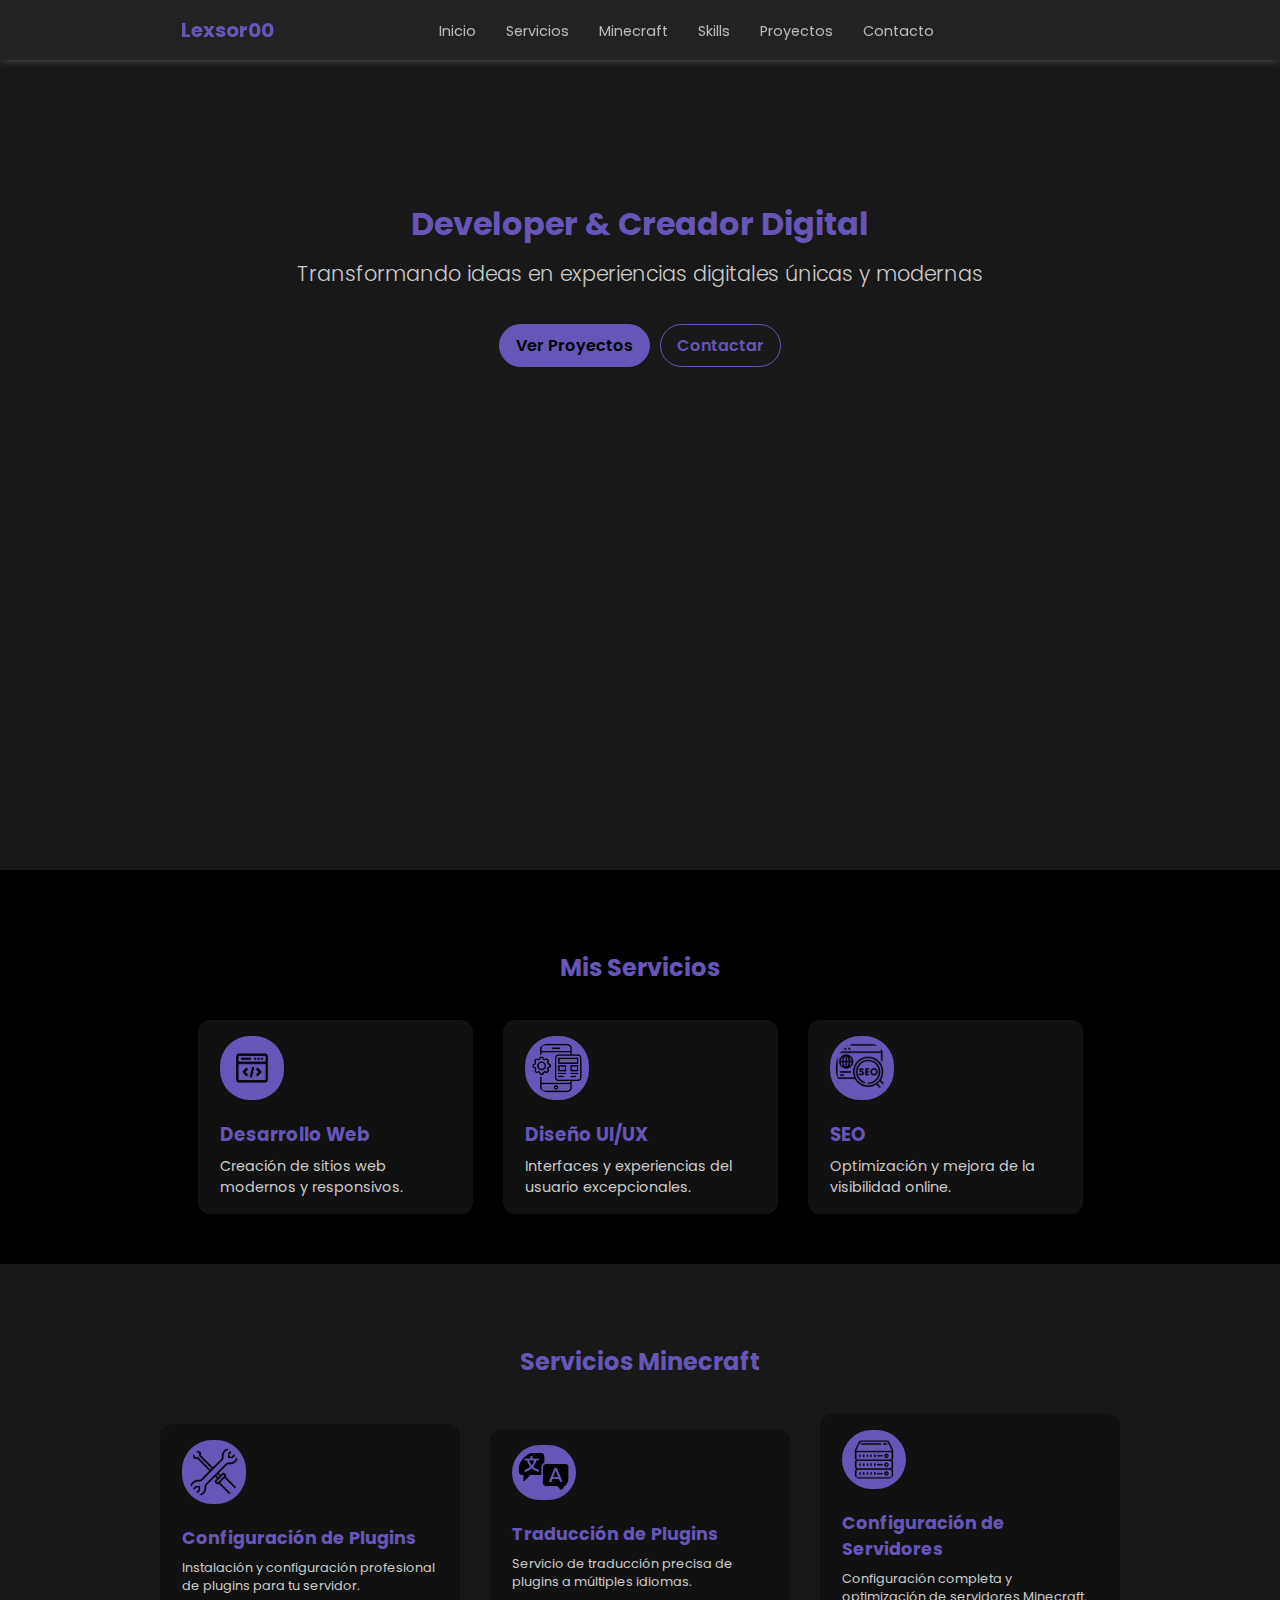
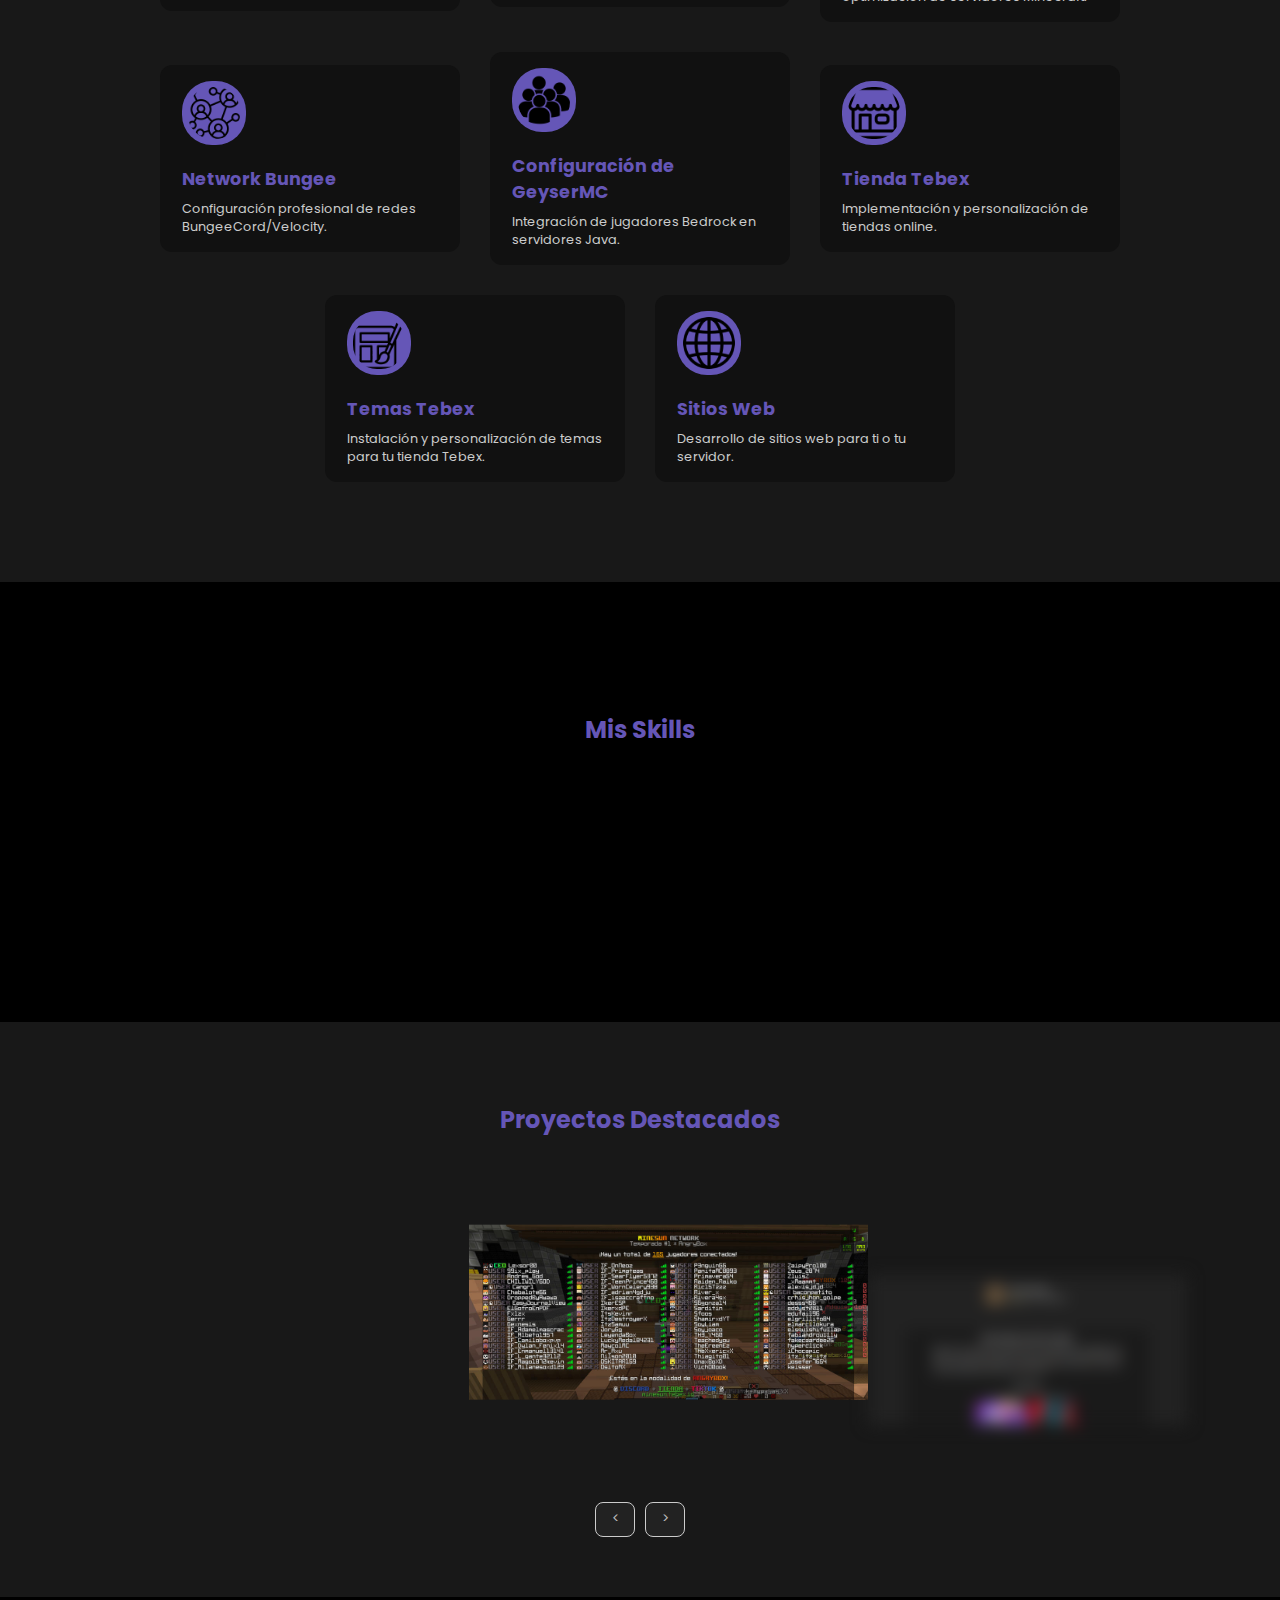
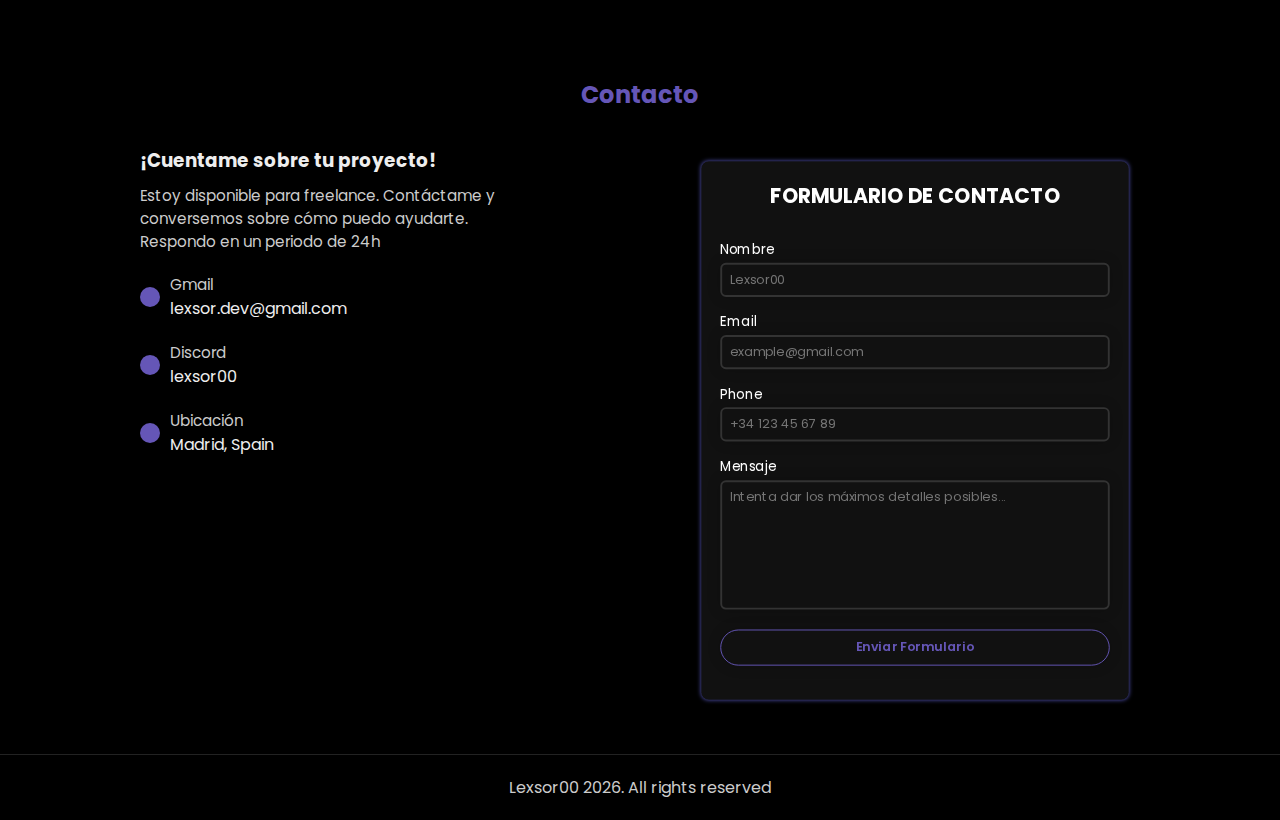
==== index.html @ 81972e40 "Update index.html" ====
<!DOCTYPE html>
<html lang="es">
    <head>
        <!-- Metas -->
        <meta name="title" content="Inicio • Portfolio">
        <meta charset="UTF-8">
        <meta name="viewport" content="width=device-width, initial-scale=1.0">
        <meta name="author" content="Lexsor00">
        <meta name="description" content="Página Web sobre videojuegos">
        <meta name="keywords" content="Lexsor Lexsor00 lexsor lexor lexsor00">
        <!-- Links -->
        <link rel="stylesheet" href="assets/css/nav.css">
        <link rel="stylesheet" href="assets/css/main.css">
        <link rel="stylesheet"
            href="https://cdnjs.cloudflare.com/ajax/libs/font-awesome/6.4.0/css/all.min.css"
            integrity="sha512-iecdLmaskl7CVkqkXNQ/ZH/XLlvWZOJyj7Yy7tcenmpD1ypASozpmT/E0iPtmFIB46ZmdtAc9eNBvH0H/ZpiBw=="
            crossorigin="anonymous" referrerpolicy="no-referrer"/>
        <link rel="icon" href="assets/multimedia/img/favicon.png" type="imagen/png">
        <!-- Info Página -->
        <title>Inicio • Portfolio</title>
    </head>
<body>
    <header class="header">
        <nav class="header__nav">
            <!-- Nav Pc -->
            <div class="nav__pc">
                <h3>Lexsor00</h3>
                <ul class="header__ul">
                    <li><a href="#inicio">Inicio</a></li>
                    <li><a href="#servicios">Servicios</a></li>
                    <li><a href="#minecraft">Minecraft</a></li>
                    <li><a href="#skills">Skills</a></li>
                    <li><a href="#proyectos">Proyectos</a></li>
                    <li><a href="#contacto">Contacto</a></li>
                </ul>
                <a href="https://github.com/Lexsor00" target="_blank" rel="noopener" rel="noreferrer" rel="nofollow"><i class="fa-brands fa-github"></i></a>
            </div>
            <!-- Nav Tlf-->
            <div class="nav__tlf">
                <h3>Lexsor00</h3>
                <label class="menu-label">
                    <input type="checkbox">
                    <span class="icon-box">
                        <i class="fa-solid fa-bars"></i>
                    </span>
                    <div class="hidden-buttons">
                        <ul class="header__ul--tlf">
                            <li><a href="#inicio"><i class="fa-solid fa-house"></i> Inicio</a></li>
                            <li><a href="#servicios"><i class="fa-solid fa-tags"></i> Servicios</a></li>
                            <li><a href="#minecraft"><i class="fa-solid fa-box"></i> Minecraft</a></li>
                            <li><a href="#skills"><i class="fa-solid fa-hammer"></i> Skills</a></li>
                            <li><a href="#proyectos"><i class="fa-solid fa-diagram-project"></i> Proyectos</a></li>
                            <li><a href="#contacto"><i class="fa-solid fa-briefcase"></i> Contacto</a></li>
                        </ul>
                    </div>
                </label>
            </div>
        </nav>
    </header>
    <main>
        <!-- Inicio -->
        <section id="inicio">
            <div class="inicio">
                <div class="inicio__title">
                    <h2>Developer & Creador Digital</h2>
                    <h4>Transformando ideas en experiencias digitales únicas y modernas</h4>
                </div>
                <div class="inicio__button">
                    <a href="#proyectos" class="btn btn1">Ver Proyectos</a>
                    <a href="#contacto" class="btn">Contactar</a>
                </div>
                <div class="inicio__icon">
                    <i class="fa-solid fa-arrow-down"></i>
                </div>
            </div>
        </section>
        <!-- Servicios -->
        <section id="servicios">
            <div class="servicios">
                <div class="inicio__title servicios__title">
                    <h3>Mis Servicios</h2>
                </div>
                <div class="servicios__content">
                    <div class="servicios__item">
                        <img src="assets/multimedia/img/webdev.png" alt="Foto WebDesign">
                        <h4>Desarrollo Web</h4>
                        <p>Creación de sitios web modernos y responsivos.</p>
                    </div>
                    <div class="servicios__item">
                        <img src="assets/multimedia/img/uiux.png" alt="Foto WebDesign">
                        <h4>Diseño UI/UX</h4>
                        <p>Interfaces y experiencias del usuario excepcionales.</p>
                    </div>
                    <div class="servicios__item">
                        <img src="assets/multimedia/img/seo.png" alt="Foto WebDesign">
                        <h4>SEO</h4>
                        <p>Optimización y mejora de la visibilidad online.</p>
                    </div>
                </div>
            </div>
        </section>
        <!-- MineCraft -->
        <section id="minecraft">
            <div class="servicios">
                <div class="inicio__title servicios__title">
                    <h3>Servicios Minecraft</h2>
                </div>
                <div class="servicios__content minecraft__content">
                    <div class="servicios__item minecraft__item">
                        <img src="assets/multimedia/img/config.png" alt="Foto Config">
                        <h4>Configuración de Plugins</h4>
                        <p>Instalación y configuración profesional de plugins para tu servidor.</p>
                    </div>
                    <div class="servicios__item minecraft__item">
                        <img src="assets/multimedia/img/traduc.png" alt="Foto Traducción">
                        <h4>Traducción de Plugins</h4>
                        <p>Servicio de traducción precisa de plugins a múltiples idiomas.</p>
                    </div>
                    <div class="servicios__item minecraft__item">
                        <img src="assets/multimedia/img/server.png" alt="Foto Servidores">
                        <h4>Configuración de Servidores</h4>
                        <p>Configuración completa y optimización de servidores Minecraft.</p>
                    </div>
                    <div class="servicios__item minecraft__item">
                        <img src="assets/multimedia/img/network.png" alt="Foto Network">
                        <h4>Network Bungee</h4>
                        <p>Configuración profesional de redes BungeeCord/Velocity.</p>
                    </div>
                    <div class="servicios__item minecraft__item">
                        <img src="assets/multimedia/img/geyser.png" alt="Foto GeyserMC">
                        <h4>Configuración de GeyserMC</h4>
                        <p>Integración de jugadores Bedrock en servidores Java.</p>
                    </div>
                    <div class="servicios__item minecraft__item">
                        <img src="assets/multimedia/img/tebex.png" alt="Foto Tebex">
                        <h4>Tienda Tebex</h4>
                        <p>Implementación y personalización de tiendas online.</p>
                    </div>
                    <div class="servicios__item minecraft__item">
                        <img src="assets/multimedia/img/tema.png" alt="Foto Tema">
                        <h4>Temas Tebex</h4>
                        <p>Instalación y personalización de temas para tu tienda Tebex.</p>
                    </div>
                    <div class="servicios__item minecraft__item">
                        <img src="assets/multimedia/img/webport.png" alt="Foto Web">
                        <h4>Sitios Web</h4>
                        <p>Desarrollo de sitios web para ti o tu servidor.</p>
                    </div>
                </div>
            </div>
        </section>
        <!-- Skills -->
        <section id="skills">
            <div class="habilidades">
                <div class="inicio__title servicios__title">
                    <h3>Mis Skills</h2>
                </div>
                <div class="slider">
                    <div class="slider__content">
                        <div class="slider__item item--1">
                            <img src="assets/multimedia/img/html.png" alt="Logo Html">
                        </div>
                        <div class="slider__item item--2">
                            <img src="assets/multimedia/img/css.png" alt="Logo Css">
                        </div>
                        <div class="slider__item item--3">
                            <img src="assets/multimedia/img/tailwind.png" alt="Logo TailWind">
                        </div>
                        <div class="slider__item item--4">
                            <img src="assets/multimedia/img/yaml.png" alt="Logo Yaml">
                        </div>
                        <div class="slider__item item--5">
                            <img src="assets/multimedia/img/javascript.png" alt="Logo JavaScript">
                        </div>
                        <div class="slider__item item--6">
                            <img src="assets/multimedia/img/react.png" alt="Logo React">
                        </div>
                        <div class="slider__item item--7">
                            <img src="assets/multimedia/img/html.png" alt="Logo Html">
                        </div>
                        <div class="slider__item item--8">
                            <img src="assets/multimedia/img/css.png" alt="Logo Css">
                        </div>
                        <div class="slider__item item--9">
                            <img src="assets/multimedia/img/tailwind.png" alt="Logo TailWind">
                        </div>
                        <div class="slider__item item--10">
                            <img src="assets/multimedia/img/yaml.png" alt="Logo Yaml">
                        </div>
                        <div class="slider__item item--11">
                            <img src="assets/multimedia/img/javascript.png" alt="Logo JavaScript">
                        </div>
                        <div class="slider__item item--12">
                            <img src="assets/multimedia/img/react.png" alt="Logo React">
                        </div>
                    </div>
                </div>
            </div>
        </section>
        <!-- Proyectos -->
        <section id="proyectos">
            <div class="servicios">
                <div class="inicio__title servicios__title">
                    <h3>Proyectos Destacados</h2>
                </div>
                <div class="carousel">
                    <div class="list">
                        <div class="item">
                            <img src="assets/multimedia/img/danhub.png" alt="Foto Web Restaurante">
                            <div class="introduce">
                                <div class="topic">
                                    <h4>Web Menus</h4>
                                </div>
                                <div class="des">
                                    <p>Una pequeña web que dispone de 2 tipos diferentes de menus</p>
                                    <a class="des__link" href="https://lexsor00.github.io/danhub/" target="_blank" rel="noopener" rel="noreferrer" rel="nofollow">Click para ver!</a>
                                </div>
                            </div>
                        </div>
                        <div class="item">
                            <img src="assets/multimedia/img/minesun.png" alt="Foto Network Minecraft">
                            <div class="introduce">
                                <div class="topic">
                                    <h4>Network Minecraft</h4>
                                </div>
                                <div class="des">
                                    <p>Red de servidores Minecraft con soporte multiplataforma, tienda integrada y sistema de rangos.</p>
                                </div>
                            </div>
                        </div>
                        <div class="item">
                            <img src="assets/multimedia/img/questfotquality.png" alt="Foto Foro Videojuegos">
                            <div class="introduce">
                                <div class="topic">
                                    <h4>Web Foro</h4>
                                </div>
                                <div class="des">
                                    <p>Una pequeña web de videojuegos que cuenta con 2 plataformas y un juego en dicha plataforma</p>
                                    <a class="des__link" href="https://lexsor00.github.io/QuestForQuality/" target="_blank" rel="noopener" rel="noreferrer" rel="nofollow">Click para ver!</a>
                                </div>
                            </div>
                        </div>
                    </div>
                    <div class="arrows">
                        <button id="prev"><</button>
                        <button id="next">></button>
                    </div>
                </div>
            </div>
        </section>
        <!-- Contacto -->
        <section id="contacto">
            <div class="servicios">
                <div class="inicio__title servicios__title">
                    <h3>Contacto</h2>
                </div>
                <div class="contacto__content">
                    <div class="contacto__item">
                        <h3>¡Cuentame sobre tu proyecto!</h3>
                        <p>Estoy disponible para freelance. Contáctame y conversemos sobre cómo puedo ayudarte. Respondo en un periodo de 24h</p>
                        <div class="icons">
                            <div class="icons__item">
                                <a href="mailto:lexsor.dev@gmail.com" target="_blank" rel="noopener" rel="noreferrer" rel="nofollow">
                                    <i class="fa-regular fa-envelope"></i>
                                    <div class="icons__text">
                                        <p>Gmail</p>
                                        <span>lexsor.dev@gmail.com</span>
                                    </div>
                                </a>
                            </div>
                            <div class="icons__item">
                                <a href="https://discord.com/invite/HuPGx4atZk" target="_blank" rel="noopener" rel="noreferrer" rel="nofollow">
                                    <i class="fa-brands fa-discord"></i>
                                    <div class="icons__text">
                                        <p>Discord</p>
                                        <span>lexsor00</span>
                                    </div>
                                </a>
                            </div>
                            <div class="icons__item">
                                <a href="https://www.google.es/maps/place/Madrid/@40.4380986,-3.8443487,11z/data=!3m1!4b1!4m6!3m5!1s0xd422997800a3c81:0xc436dec1618c2269!8m2!3d40.4167279!4d-3.7032905!16zL20vMDU2X3k?entry=ttu&g_ep=EgoyMDI0MTEyNC4xIKXMDSoJLDEwMjExMjM0SAFQAw%3D%3D" target="_blank" rel="noopener" rel="noreferrer" rel="nofollow">
                                    <i class="fa-solid fa-map-location-dot"></i>
                                    <div class="icons__text">
                                        <p>Ubicación</p>
                                        <span>Madrid, Spain</span>
                                    </div>
                                </a>
                            </div>
                        </div>
                    </div>
                    <div class="form">
                        <form action="https://formspree.io/f/manyneoo" method="POST">
                            <div class="basic">
                                <h3>Formulario de Contacto</h3>
                                <div class="form-input">
                                    <label><i class="fa-solid fa-user"></i> Nombre
                                        <input type="text" name="Nombre" placeholder="Lexsor00" required minlength="3">
                                    </label>
                                </div>
                                <div class="form-input">
                                    <label><i class="fa-solid fa-envelope"></i> Email
                                        <input type="email" name="Email" placeholder="example@gmail.com" required>
                                    </label>
                                </div>
                                <div class="form-input">
                                    <label><i class="fa-solid fa-phone"></i> Phone
                                    <input type="text" name="Asunto" placeholder="+34 123 45 67 89" required>
                                    </label>
                                </div>
                                <div class="form-input">
                                    <label><i class="fa-solid fa-file-pen"></i> Mensaje
                                        <textarea rows="6" name="mensaje" placeholder="Intenta dar los máximos detalles posibles..." required></textarea>
                                    </label>
                                </div>
                                <div class="form-input">
                                    <input class="btn" type="submit" value="Enviar Formulario">
                                </div>
                            </div>
                        </form>
                    </div>
                </div>
            </div>
        </section>
    </main>
    <footer>
        <div class="footer">
            <div class="footer__copy">
                <a href="https://github.com/Lexsor00" target="_blank" rel="noopener" rel="noreferrer" rel="nofollow">Lexsor00 <i class="fa-regular fa-copyright"></i> 2026. All rights reserved</a>
            </div>
        </div>
    </footer>
    <!-- Scripts -->
    <script src="assets/js/proyects.js"></script>
</body>
</html>
---- assets/css/nav.css ----
/* nav */
.header {
    position: sticky;
    top: 0px;
    z-index: 2;
}

.nav__pc {
    display: flex;
    justify-content: space-evenly;
    align-items: center;
    background-color: #222;
    padding: 15px;
    filter: 
    drop-shadow(0 0 5px #555);
}

.nav__pc h3 {
    color: #6556b7;
    font-size: 1.25rem;
}

.nav__pc .header__ul {
    display: flex;
    gap: 30px;
    list-style: none;
}

.nav__pc .header__ul li a,
.nav__tlf .header__ul--tlf li a{
    color: #bbb;
    font-size: 0.9rem;
}

.nav__pc .header__ul li:hover a,
.nav__tlf .header__ul--tlf li:hover a {
    color: #eee;
}

.nav__pc a {
    color: #ccc;
}

.nav__tlf {
    display: none;
}


/* footer */

.footer {
    margin-top: 40px;
}

.footer .footer__copy {
    border-top: 1px solid #222;
    padding: 20px;
    text-align: center;
}

.footer .footer__copy a {
    color: #ccc;
}

@media screen and (max-width: 767px) {
    /* mobile */
    .nav__pc {
        display: none;
    }
    .nav__tlf {
        display: flex;
        justify-content: space-evenly;
        align-items: center;
        background-color: #222;
        padding: 15px;
        filter: 
        drop-shadow(0 0 5px #555);
        gap: 200px;
    }
    .nav__tlf h3 {
        color: #6556b7;
    }

    .menu-label {
        cursor: pointer;
    }
    
    .menu-label input[type="checkbox"] {
        display: none;
    }
    
    .icon-box {
        width: 1.5rem;
        color: #aaa;
        height: 1.5rem;
        border: 1px solid #fff;
        background-color: #222;
        border-radius: 4px;
        display: inline-flex;
        justify-content: center;
        align-items: center;
        margin-right: 10px;
        transition: all 0.3s;
    }
    
    .menu-label input[type="checkbox"]:checked + .icon-box {
        border-color: #6556b7;
    }
    
    .menu-label input[type="checkbox"]:checked + .icon-box i {
        color: #fff;
    }
    
    .hidden-buttons {
        display: none;
        margin-top: 10px;
    }
    .header__ul--tlf {
        list-style: none;
    }

    .menu-label input[type="checkbox"]:checked ~ .hidden-buttons {
        position: absolute;
        top: 48px;
        left: 0px;
        width: 100%;
        display: flex;
        flex-flow: column wrap;
        background-color: #222;
        padding-left: 20px;
    }
    .header__ul--tlf li:last-child {
        padding-bottom: 10px;
    }
}
---- assets/css/main.css ----
@import url('https://fonts.googleapis.com/css2?family=Poppins:wght@100;200;300;400;500;600&display=swap');

*{
    margin: 0;
    padding: 0;
    box-sizing: border-box;
    text-decoration: none;
    border: none;
    outline: none;
    font-family: 'Poppins', sans-serif;
    scroll-behavior: smooth;
}

body{
    overflow-x: hidden;
    background-color: #000;
    color: #fff;
}

:root{
    --item1-transform: translateX(-100%) translateY(-5%) scale(1.5);
    --item1-filter: blur(30px);
    --item1-zIndex: 11;
    --item1-opacity: 0;

    --item2-transform: translateX(0);
    --item2-filter: blur(0px);
    --item2-zIndex: 10;
    --item2-opacity: 1;

    --item3-transform: translate(50%,10%) scale(0.8);
    --item3-filter: blur(10px);
    --item3-zIndex: 9;
    --item3-opacity: 1;

    --item4-transform: translate(90%,20%) scale(0.5);
    --item4-filter: blur(30px);
    --item4-zIndex: 8;
    --item4-opacity: 1;
    
    --item5-transform: translate(120%,30%) scale(0.3);
    --item5-filter: blur(40px);
    --item5-zIndex: 7;
    --item5-opacity: 0;
}

/* Inicio */

#inicio{
    background-color: #3337;
    height: 90vh;
}


.inicio__title {
    text-align: center;
    margin: auto;
    padding: 140px 0 35px;
}

.inicio .inicio__title h2 {
    color: #6556b7;
    font-size: 2rem;
}
.inicio .inicio__title h4 {
    margin-top: 10px;
    color: #ccc;
    font-size: 1.3rem;
    font-weight: 300;
    animation: escribir 2s steps(60) forwards;
}
@keyframes escribir {
    0% { 
        clip-path: polygon(0 0, 0 0, 0 100%, 0 100%); 
    }
    100% { 
        clip-path: polygon(0 0, 100% 0, 100% 100%, 0 100%); 
    }
}

.inicio .inicio__button {
    display: flex;
    justify-content: center;
    align-items: center;
    gap: 10px;
}

.btn {
    padding: 8px 16px;
    border-radius: 40px;
    color: #6556b7;
    font-weight: 600;
    border: 1.5px solid #6556b7;
    transition: 0.3s ease;
    margin-bottom: 20px;
}
.btn1 {
    background-color: #6556b7;
    color: #000;
}

.btn:hover {
    transform: scale3d(1.03);
    background-color: #6556b7;
    color: #000;
    box-shadow: 0 0 5px #6556b7;
}
.btn1:hover {
    background-color: #5556b8;
}

.inicio__icon {
    text-align: center;
    padding: 180px 0 10px 0;
}

.inicio__icon i {
    color: #6556b7;
    font-weight: 600;
    font-size: 1.15rem;
    animation: arribaAbajo 1.5s infinite;
}

@keyframes arribaAbajo {
    0% {
        transform: translateY(0px);
    }
    50% {
        transform: translateY(-10px);
    }
}


/* Servicios */
#servicios,
#contacto {
    background-color: #000;
}

.servicios__title {
    padding: 80px 0 35px;
}

.servicios__title h3 {
    color: #6556b7;
    font-size: 1.5rem;
}

.servicios__content {
    display: flex;
    justify-content: center;
    align-items: center;
    flex-flow: row wrap;
    margin: auto;
    gap: 30px;
    margin-bottom: 50px;
}

.servicios__item {
    background-color: #111;
    padding: 10px;
    width: 275px;
    border-radius: 12px;
    transition: background-color 0.3s;
}

.servicios__item img {
    width: 64px;
    background-color: #6556b7;
    border-radius: 30px;
    margin: 6px 12px;
    padding: 6px;
    transition: background-color 0.3s;
}
.servicios__item h4 {
    color: #6556b7;
    margin: 8px 12px;
    font-size: 1.15rem;
    transition: color 0.3s;
}
.servicios__item p {
    text-align: start;
    margin: 6px 12px;
    font-size: 0.9rem;
    color: #ccc;
    transition: color 0.3s;
}

.servicios__item:hover {
    background-color: #222;
}
.servicios__item:hover img {
    background-color: #5556b8;
}
.servicios__item:hover h4 {
    color: #5556b8;
}
.servicios__item:hover p {
    color: #eee;
}




/* Minecraft */

#minecraft,
#proyectos {
    background-color: #3337;
}

.minecraft__content {
    padding-bottom: 100px;
}

.minecraft__item {
    width: 300px;
}

.minecraft__item h4 {
    font-size: 1.10rem;
}

.minecraft__item p {
    font-size: 0.8rem;
}

/* Skills */

.habilidades {
    margin: 30px 0 120px 0;
}


.slider__content {
    margin-top: 20px;
    width: 50%;
    max-width: 1000px;
    margin-inline: auto;
    position: relative;
    height: 100px;
    overflow: hidden;
    mask-image: linear-gradient(
    to right,
    rgba(0, 0, 0, 0),
    rgba(0, 0, 0, 1) 20%,
    rgba(0, 0, 0, 1) 80%,
    rgba(0, 0, 0, 0)
    );
}

.slider__item {
    display: flex;
    width: 128px;
    height: 100px;
    border-radius: 6px;
    position: absolute;
    left: max(calc(200px * 8), 100%);
    animation-name: scrollLeft;
    animation-duration: 20s;
    animation-timing-function: linear;
    animation-iteration-count: infinite;
    align-items: center;
    justify-content: center;
}

@keyframes scrollLeft {
    to {
    left: -200px;
    }
}

.slider__item img {
    width: 64px;
}

.item--1 {
    animation-delay: calc(20s / 7.2 * (7 - 1) * -1);
}

.item--2 {
    animation-delay: calc(20s / 7.2 * (7 - 1.6) * -1);
}

.item--3 {
    animation-delay: calc(20s / 7.2 * (7 - 2.2) * -1);
}

.item--4 {
    animation-delay: calc(20s / 7.2 * (7 - 2.8) * -1);
}

.item--5 {
    animation-delay: calc(20s / 7.2 * (7 - 3.4) * -1);
}

.item--6 {
    animation-delay: calc(20s / 7.2 * (7 - 4) * -1);
}

.item--7 {
    animation-delay: calc(20s / 7.2 * (7 - 4.6) * -1);
}

.item--8 {
    animation-delay: calc(20s / 7.2 * (7 - 5.2) * -1);
}

.item--9 {
    animation-delay: calc(20s / 7.2 * (7 - 5.8) * -1);
}

.item--10 {
    animation-delay: calc(20s / 7.2 * (7 - 6.4) * -1);
}

.item--11 {
    animation-delay: calc(20s / 7.2 * (7 - 7) * -1);
}

.item--12 {
    animation-delay: calc(20s / 7.2 * (7 - 7.6) * -1);
}


/* Proyectos */

.carousel{
    position: relative;
    height: 475px;
    overflow: hidden;
    margin-top: -50px;
}
.carousel .list{
    position: absolute;
    width: 1140px;
    max-width: 90%;
    height: 80%;
    left: 50%;
    transform: translateX(-50%);
}
.carousel .list .item{
    position: absolute;
    left: 0%;
    width: 70%;
    height: 100%;
    font-size: 15px;
    transition: left 0.5s, opacity 0.5s, width 0.5s;
}
.carousel .list .item:nth-child(n + 6){
    opacity: 0;
}
.carousel .list .item:nth-child(2){
    z-index: 10;
    transform: translateX(0);
}
.carousel .list .item img{
    width: 50%;
    position: absolute;
    right: 0;
    top: 50%;
    transform: translateY(-50%);
    transition: right 1.5s;
}

.carousel .list .item .introduce{
    opacity: 0;
    pointer-events: none;
}
.carousel .list .item:nth-child(2) .introduce{
    opacity: 1;
    pointer-events: auto;
    width: 400px;
    position: absolute;
    top: 50%;
    transform:  translateY(-50%);
    transition: opacity 0.5s;
}

.carousel .list .item .introduce .topic{
    font-size: 2em;
    font-weight: 500;
    color: #6556b7;
}

.carousel .list .item .introduce .des{
    width: 300px;
    font-size: small;
    color: #ccc;
    text-align: justify;
}
.carousel .list .item .introduce .des p {
    padding-bottom: 15px;
}
.carousel .list .item .introduce .des .des__link {
    color: #7446b7;
    background-color: #222a;
    padding: 4px 16px;
    border-radius: 8px;
    letter-spacing: 1.2px;
    border: 0.5px solid #555;
    transition: border 0.3s;
}
.carousel .list .item .introduce .des .des__link:hover {
    border: 0.6px solid #5556b8;
    background-color: #222;
}

.carousel .list .item:nth-child(1){
    transform: var(--item1-transform);
    filter: var(--item1-filter);
    z-index: var(--item1-zIndex);
    opacity: var(--item1-opacity);
    pointer-events: none;
}
.carousel .list .item:nth-child(3){
    transform: var(--item3-transform);
    filter: var(--item3-filter);
    z-index: var(--item3-zIndex);
}
.carousel .list .item:nth-child(4){
    transform: var(--item4-transform);
    filter: var(--item4-filter);
    z-index: var(--item4-zIndex);
}
.carousel .list .item:nth-child(5){
    transform: var(--item5-transform);
    filter: var(--item5-filter);
    opacity: var(--item5-opacity);
    pointer-events: none;
}


.carousel .list .item:nth-child(2) .introduce .topic,
.carousel .list .item:nth-child(2) .introduce .des{
    opacity: 0;
    animation: showContent 0.5s 1s ease-in-out 1 forwards;
}
@keyframes showContent{
    from{
        transform: translateY(-30px);
        filter: blur(10px);
    }to{
        transform: translateY(0);
        opacity: 1;
        filter: blur(0px);
    }
}
.carousel .list .item:nth-child(2) .introduce .topic{
    animation-delay: 1.2s;
}
.carousel .list .item:nth-child(2) .introduce .des{
    animation-delay: 1.4s;
}
.carousel .list .item:nth-child(2) .introduce .seeMore{
    animation-delay: 1.6s;
}

.carousel.next .item:nth-child(1){
    animation: transformFromPosition2 0.5s ease-in-out 1 forwards;
}
@keyframes transformFromPosition2{
    from{
        transform: var(--item2-transform);
        filter: var(--item2-filter);
        opacity: var(--item2-opacity);
    }
}
.carousel.next .item:nth-child(2){
    animation: transformFromPosition3 0.7s ease-in-out 1 forwards;
}
@keyframes transformFromPosition3{
    from{
        transform: var(--item3-transform);
        filter: var(--item3-filter);
        opacity: var(--item3-opacity);
    }
}
.carousel.next .item:nth-child(3){
    animation: transformFromPosition4 0.9s ease-in-out 1 forwards;
}
@keyframes transformFromPosition4{
    from{
        transform: var(--item4-transform);
        filter: var(--item4-filter);
        opacity: var(--item4-opacity);
    }
}
.carousel.next .item:nth-child(4){
    animation: transformFromPosition5 1.1s ease-in-out 1 forwards;
}
@keyframes transformFromPosition5{
    from{
        transform: var(--item5-transform);
        filter: var(--item5-filter);
        opacity: var(--item5-opacity);
    }
}



.carousel.prev .list .item:nth-child(5){
    animation: transformFromPosition4 0.5s ease-in-out 1 forwards;
}
.carousel.prev .list .item:nth-child(4){
    animation: transformFromPosition3 0.7s ease-in-out 1 forwards;
}
.carousel.prev .list .item:nth-child(3){
    animation: transformFromPosition2 0.9s ease-in-out 1 forwards;
}
.carousel.prev .list .item:nth-child(2){
    animation: transformFromPosition1 1.1s ease-in-out 1 forwards;
}
@keyframes transformFromPosition1{
    from{
        transform: var(--item1-transform);
        filter: var(--item1-filter);
        opacity: var(--item1-opacity);        
    }
}

.arrows{
    position: absolute;
    bottom: 60px;
    width: 100px;
    max-width: 90%;
    display: flex;
    justify-content: space-between;
    left: 50%;
    transform: translateX(-50%);
}
#prev,
#next{
    width: 40px;
    height: 35px;
    border-radius: 8px;
    border: none;
    cursor: pointer;
    margin: 0 5px;
    border: 1px solid #ccc;
    color: #bbb;
    transition: 0.3s;
    background-color: #222;
}
#prev:hover,
#next:hover{
    border: 1px solid #6556b7;
    color: #6556b7;
}


/* Contacto */

.contacto__content {
    display: flex;
    justify-content: space-evenly;
    flex-flow: row wrap;
    margin: auto;
    gap: 10px;
}
.contacto__item {
    width: 400px;
}

.contacto__item h3 {
    font-size: 1.15rem;
    margin-bottom: 10px;
    color: #eee;
}

.contacto__item p {
    font-size: 0.95rem;
    color: #ccc;
}

.icons__item a{
    display: flex;
    align-items: center;
    margin-top: 20px;
}
.icons__item i {
    margin-right: 10px;
    font-size: 1.20rem;
    background-color: #6556b7;
    padding: 10px;
    color: #eee;
    border-radius: 50%;
    transition: background-color 0.5s;
}
.icons__item .icons__text p{
    color: #ccc;
}
.icons__item .icons__text span{
    color: #eee;
    transition: color 0.3s;
}

.icons__item:hover i{
    background-color: #5556b8;
}
.icons__item:hover .icons__text span {
    color: #6556b7;
}



form {
    background: #111;
    padding: 10px 0;
    width: 450px;
    border-radius: 8px;
    position: relative;
    scale: 0.95;
    box-shadow: 0 0 5px #5556b8;
}

.form h3 {
    text-align: center;
    margin-bottom: 10px;
    text-transform: uppercase;
    font-weight: bold;
    font-size: 1.35rem;
    padding: 10px;
}
.form-input {
    padding: 6px 20px;
}
input, textarea {
    width: 100%;
    box-sizing: border-box;
    padding: 6px 8px;
    border: 2px solid #6666;
    border-radius: 6px;
    box-shadow: 0 0 15px #0003;
    background-color: transparent;
    color: #ddd;
}
input:focus, textarea:focus {
    border: 2px solid #ddd;
}
textarea {
    min-width: 100%;
    resize: none;
    min-height: 102px;
}

label {
    font-size: 0.88em;
    line-height: 2;
}
.btn {
    cursor: pointer;
}

@media screen and (max-width: 991px) {
    /* Proyectos */
    .carousel .list .item{
        width: 90%;
    }
    .carousel .list .item .introduce .des {
        width: 210px;
    }

    .contacto__item {
        margin-bottom: 30px;
    }
}

@media screen and (max-width: 767px) {
    /* Skills */
    .slider__content {
        width: 80%;
    }

    /* Proyectos */
    .carousel{
        height: 450px;
    }
    .carousel .list .item{
        width: 100%;
        font-size: 10px;
    }
    
    .carousel .list{
        height: 100%;
    }
    .carousel .list .item:nth-child(2) .introduce{
        width: 50%;
    }
    
    .carousel .list .item img{
        width: 40%;
    }
    .carousel .list .item:nth-child(2) .introduce .des{
        height: 100px;
    }
    .arrows{
        bottom: 30px;
    }
    .contacto__item:first-child {
        margin-left: 10px;
    }
    form {
        width: 350px;
    }
}
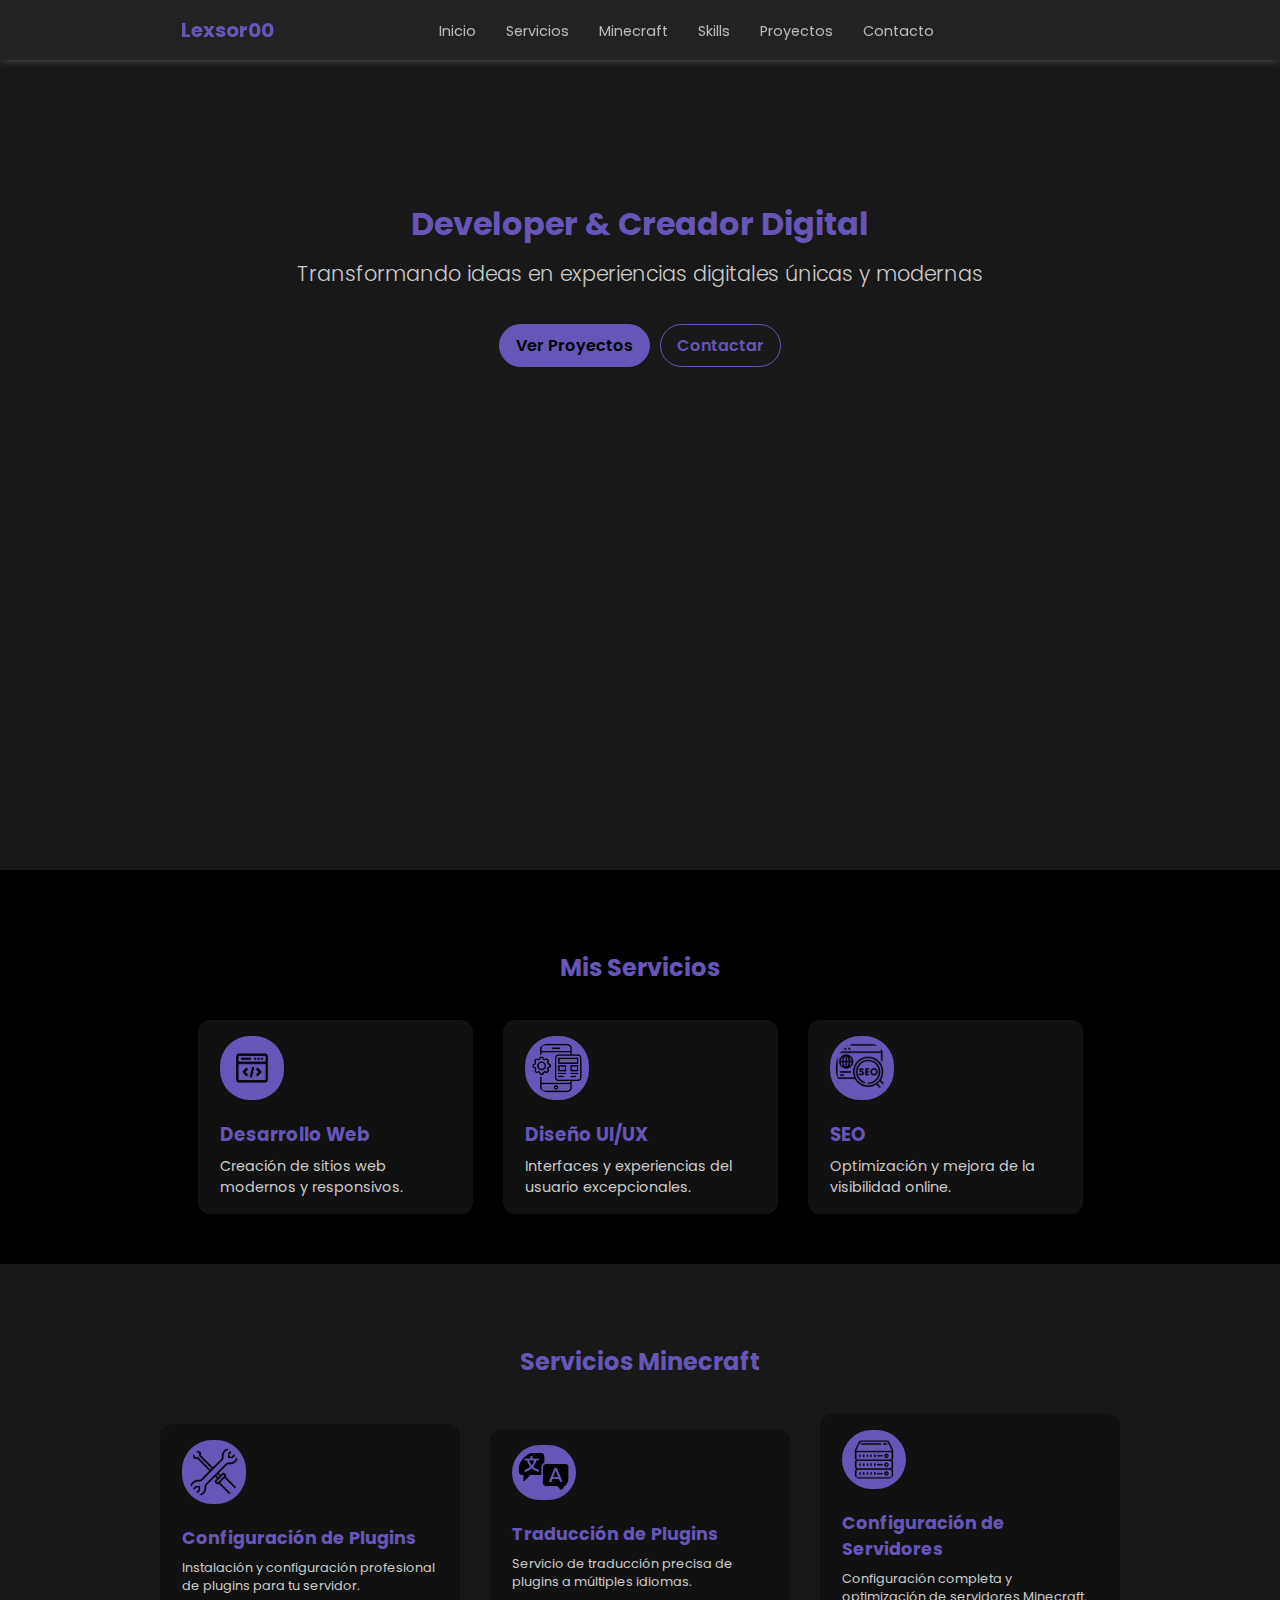
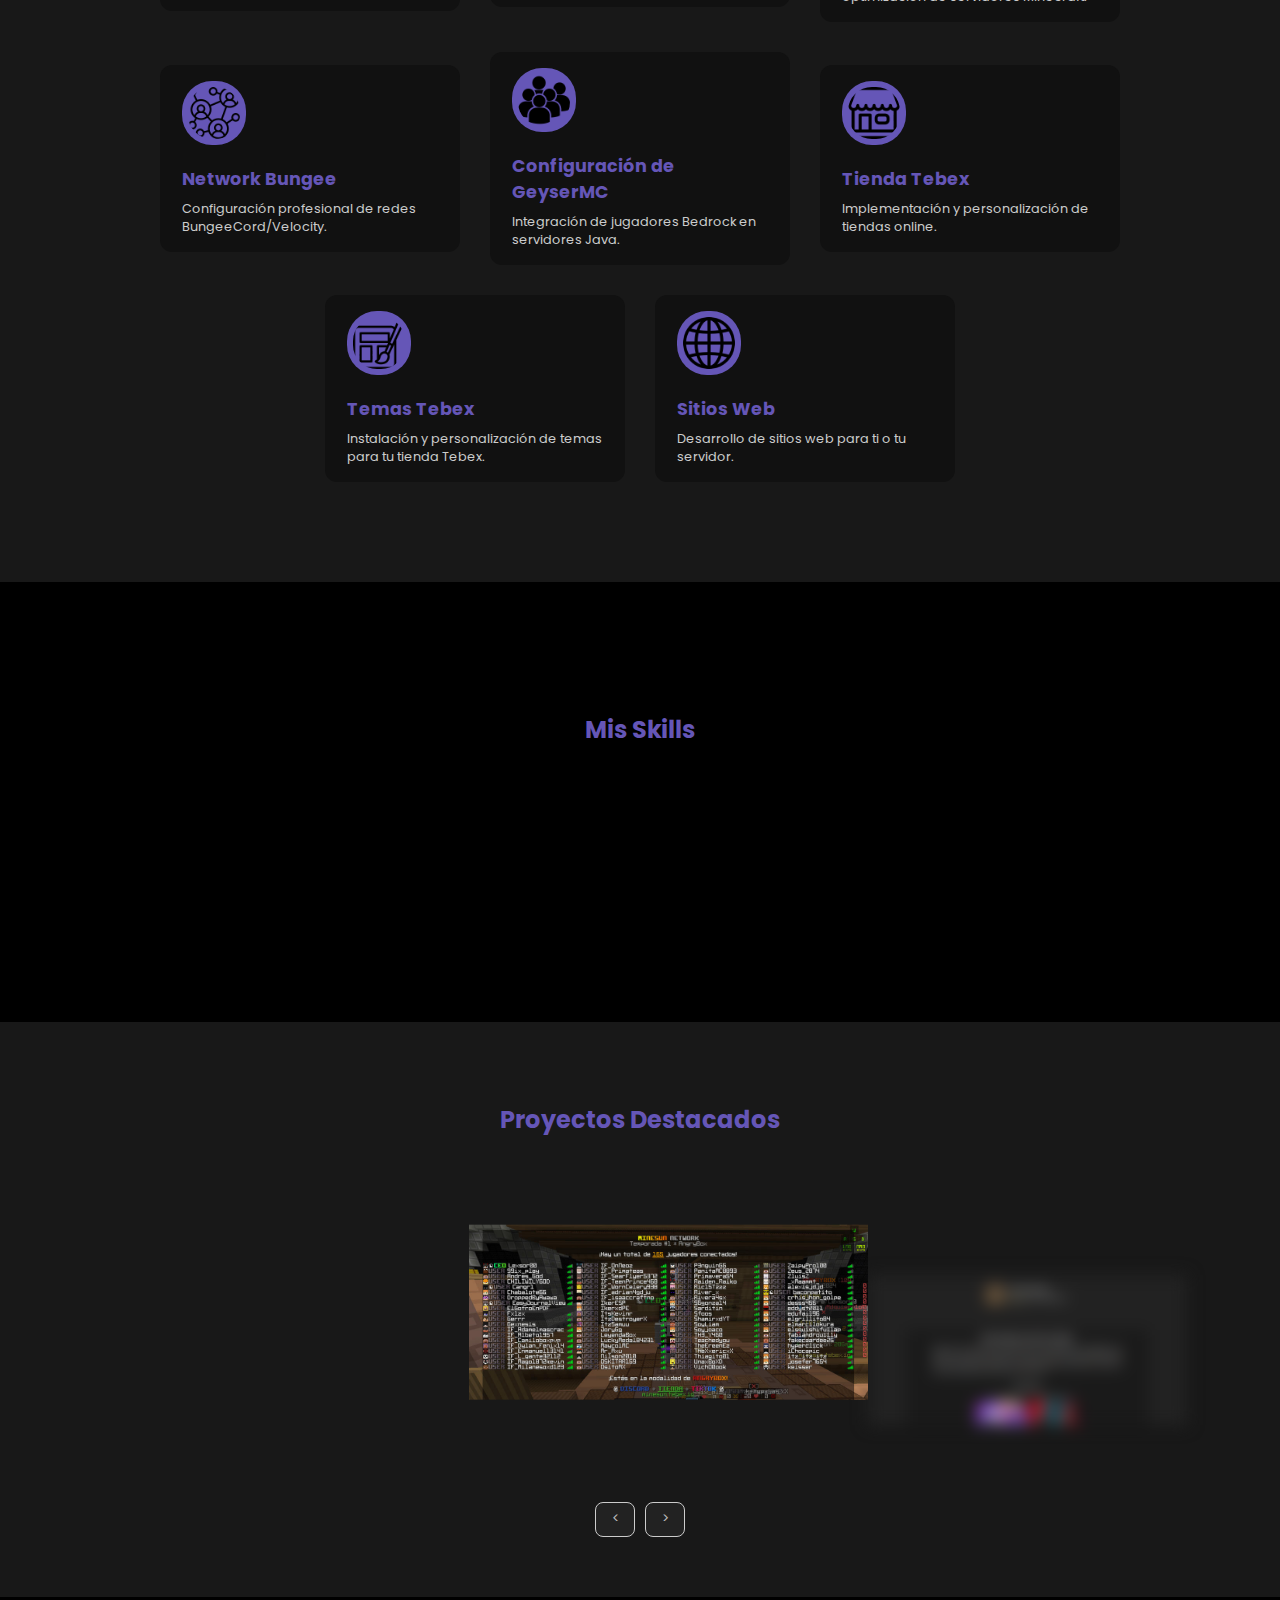
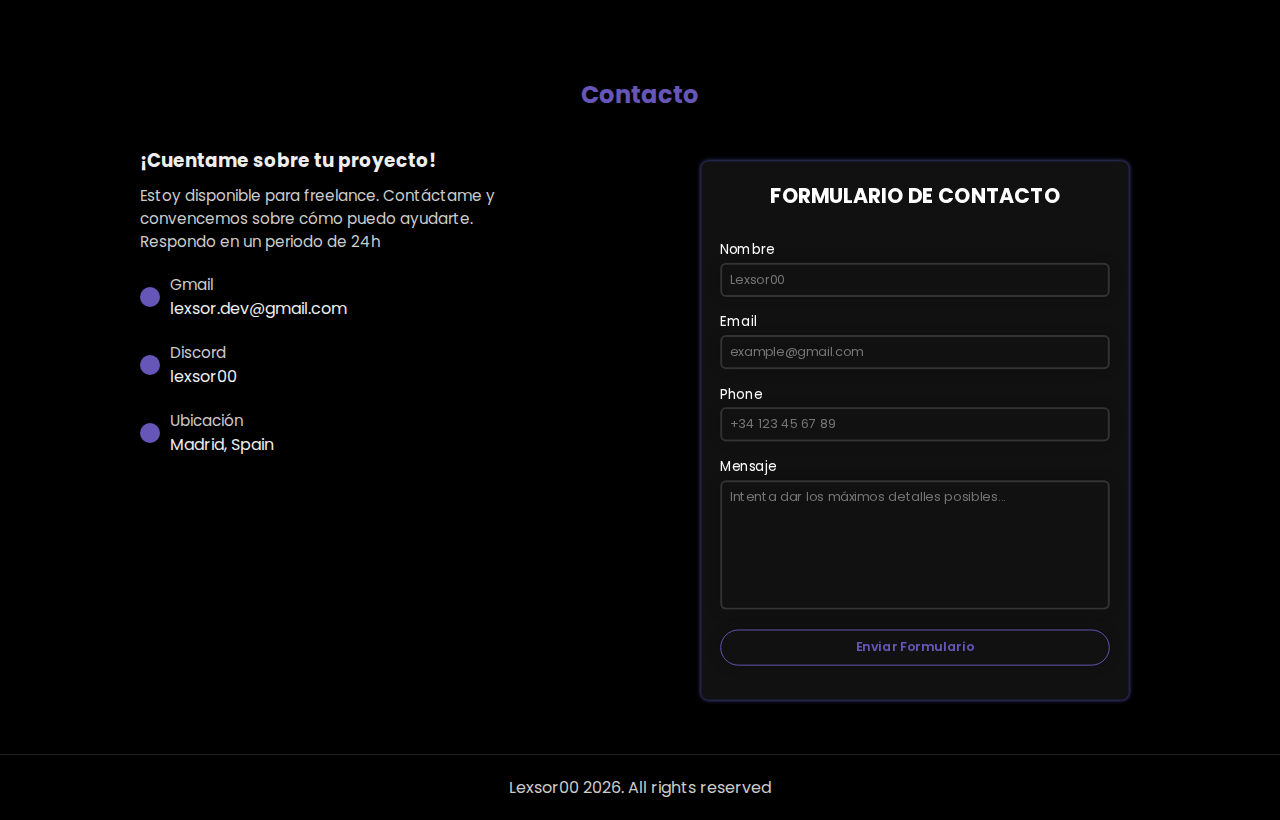
==== commit 17ef7be4: "Update index.html" ====
--- a/index.html
+++ b/index.html
@@ -6,7 +6,7 @@
         <meta charset="UTF-8">
         <meta name="viewport" content="width=device-width, initial-scale=1.0">
         <meta name="author" content="Lexsor00">
-        <meta name="description" content="Página Web sobre videojuegos">
+        <meta name="description" content="Portfolio de Lexsor00">
         <meta name="keywords" content="Lexsor Lexsor00 lexsor lexor lexsor00">
         <!-- Links -->
         <link rel="stylesheet" href="assets/css/nav.css">
@@ -257,7 +257,7 @@
                 <div class="contacto__content">
                     <div class="contacto__item">
                         <h3>¡Cuentame sobre tu proyecto!</h3>
-                        <p>Estoy disponible para freelance. Contáctame y conversemos sobre cómo puedo ayudarte. Respondo en un periodo de 24h</p>
+                        <p>Estoy disponible para freelance. Contáctame y convencemos sobre cómo puedo ayudarte. Respondo en un periodo de 24h</p>
                         <div class="icons">
                             <div class="icons__item">
                                 <a href="mailto:lexsor.dev@gmail.com" target="_blank" rel="noopener" rel="noreferrer" rel="nofollow">
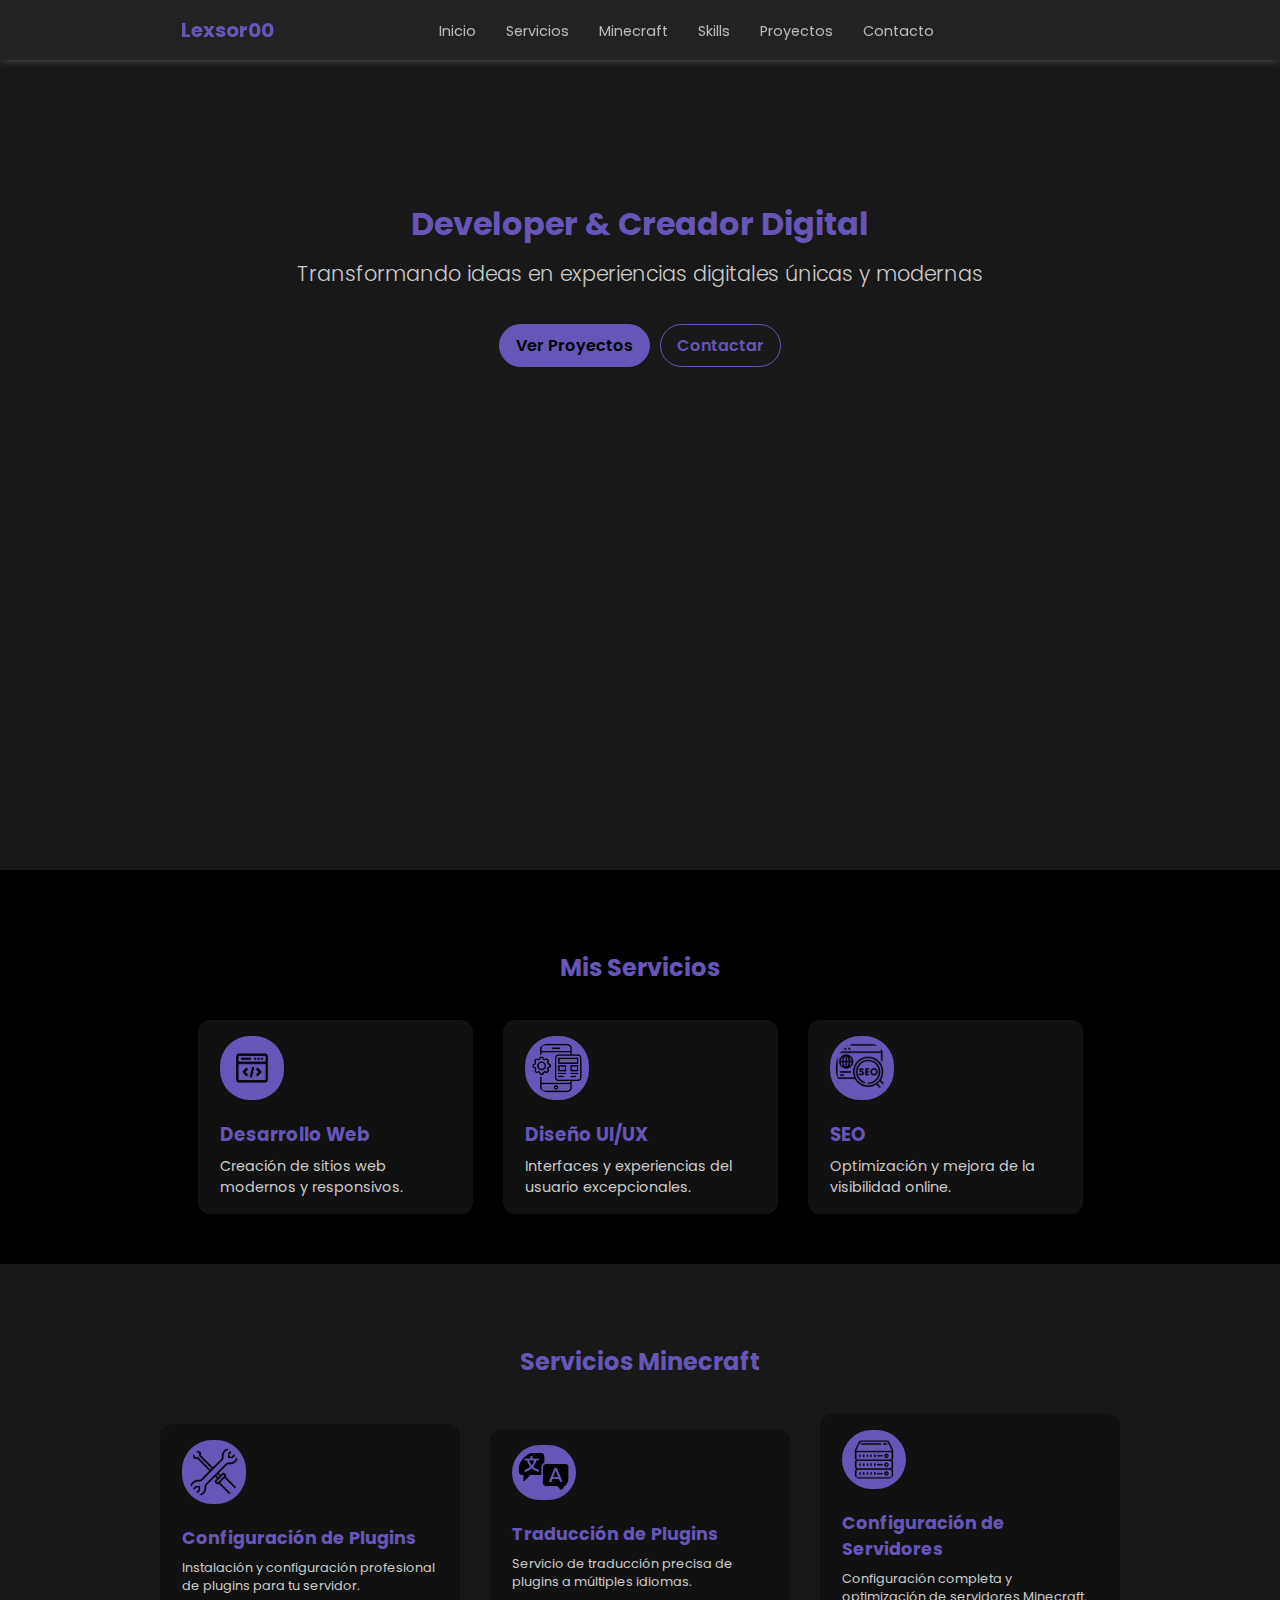
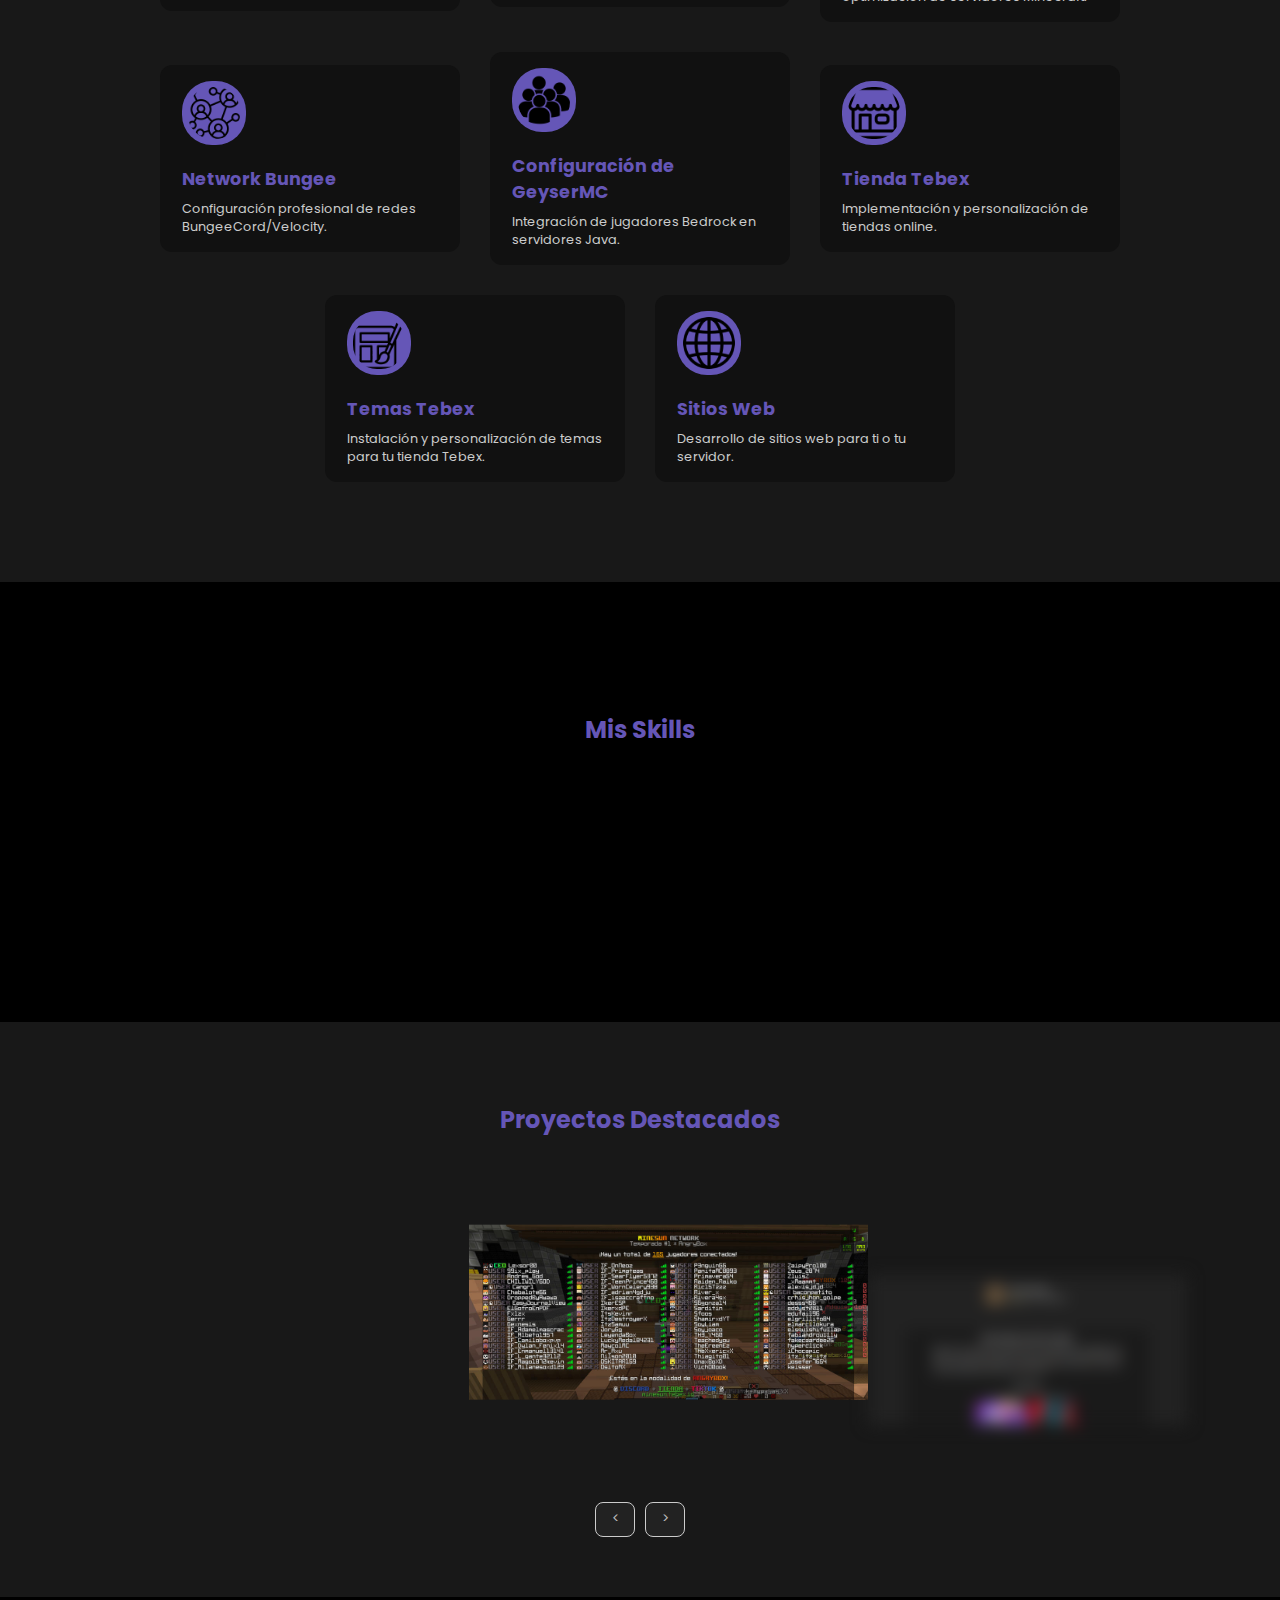
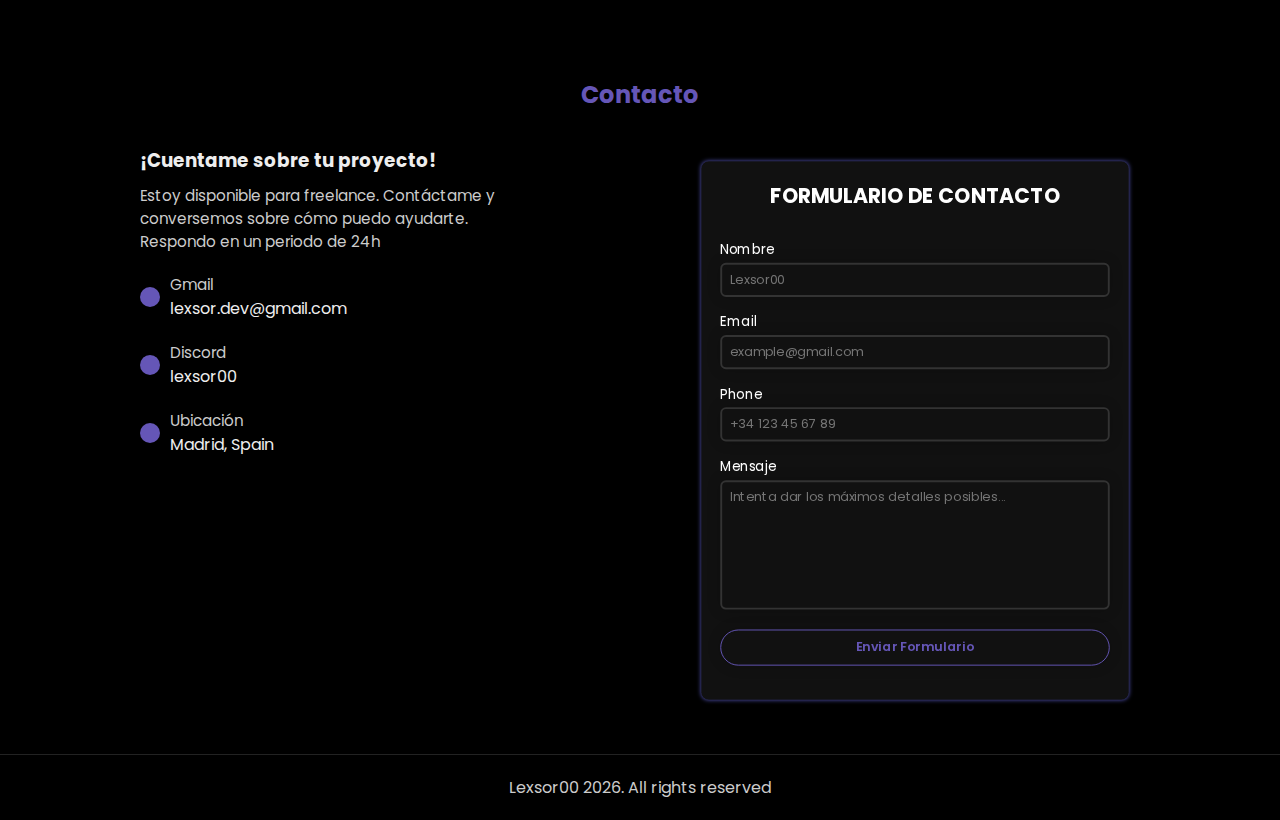
==== commit 9f41b1bd: "Update index.html" ====
--- a/index.html
+++ b/index.html
@@ -6,7 +6,7 @@
         <meta charset="UTF-8">
         <meta name="viewport" content="width=device-width, initial-scale=1.0">
         <meta name="author" content="Lexsor00">
-        <meta name="description" content="Portfolio de Lexsor00">
+        <meta name="description" content="Página Web sobre videojuegos">
         <meta name="keywords" content="Lexsor Lexsor00 lexsor lexor lexsor00">
         <!-- Links -->
         <link rel="stylesheet" href="assets/css/nav.css">
@@ -81,17 +81,17 @@
                     <h3>Mis Servicios</h2>
                 </div>
                 <div class="servicios__content">
-                    <div class="servicios__item">
+                    <div class="servicios__item item--animado hidden" data-delay="0">
                         <img src="assets/multimedia/img/webdev.png" alt="Foto WebDesign">
                         <h4>Desarrollo Web</h4>
                         <p>Creación de sitios web modernos y responsivos.</p>
                     </div>
-                    <div class="servicios__item">
+                    <div class="servicios__item item--animado hidden" data-delay="1">
                         <img src="assets/multimedia/img/uiux.png" alt="Foto WebDesign">
                         <h4>Diseño UI/UX</h4>
                         <p>Interfaces y experiencias del usuario excepcionales.</p>
                     </div>
-                    <div class="servicios__item">
+                    <div class="servicios__item item--animado hidden" data-delay="2">
                         <img src="assets/multimedia/img/seo.png" alt="Foto WebDesign">
                         <h4>SEO</h4>
                         <p>Optimización y mejora de la visibilidad online.</p>
@@ -257,7 +257,7 @@
                 <div class="contacto__content">
                     <div class="contacto__item">
                         <h3>¡Cuentame sobre tu proyecto!</h3>
-                        <p>Estoy disponible para freelance. Contáctame y convencemos sobre cómo puedo ayudarte. Respondo en un periodo de 24h</p>
+                        <p>Estoy disponible para freelance. Contáctame y conversemos sobre cómo puedo ayudarte. Respondo en un periodo de 24h</p>
                         <div class="icons">
                             <div class="icons__item">
                                 <a href="mailto:lexsor.dev@gmail.com" target="_blank" rel="noopener" rel="noreferrer" rel="nofollow">
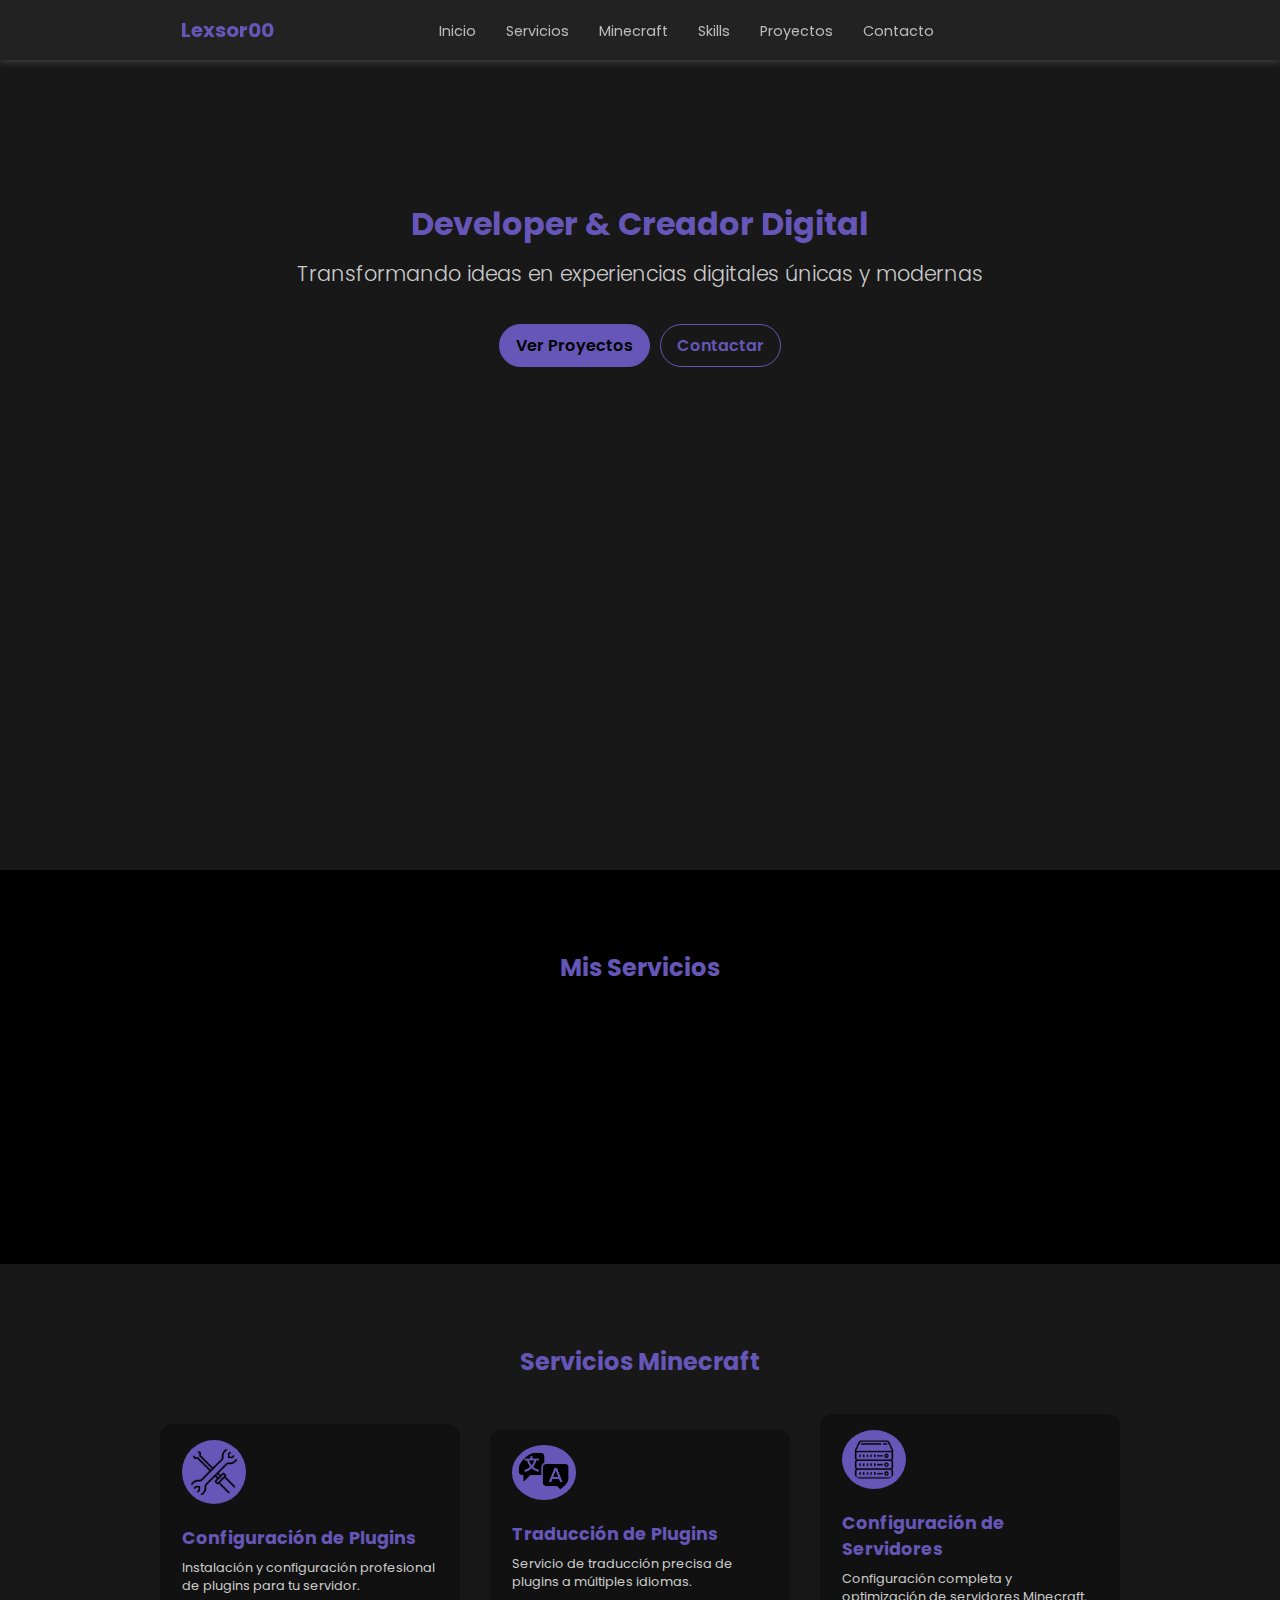
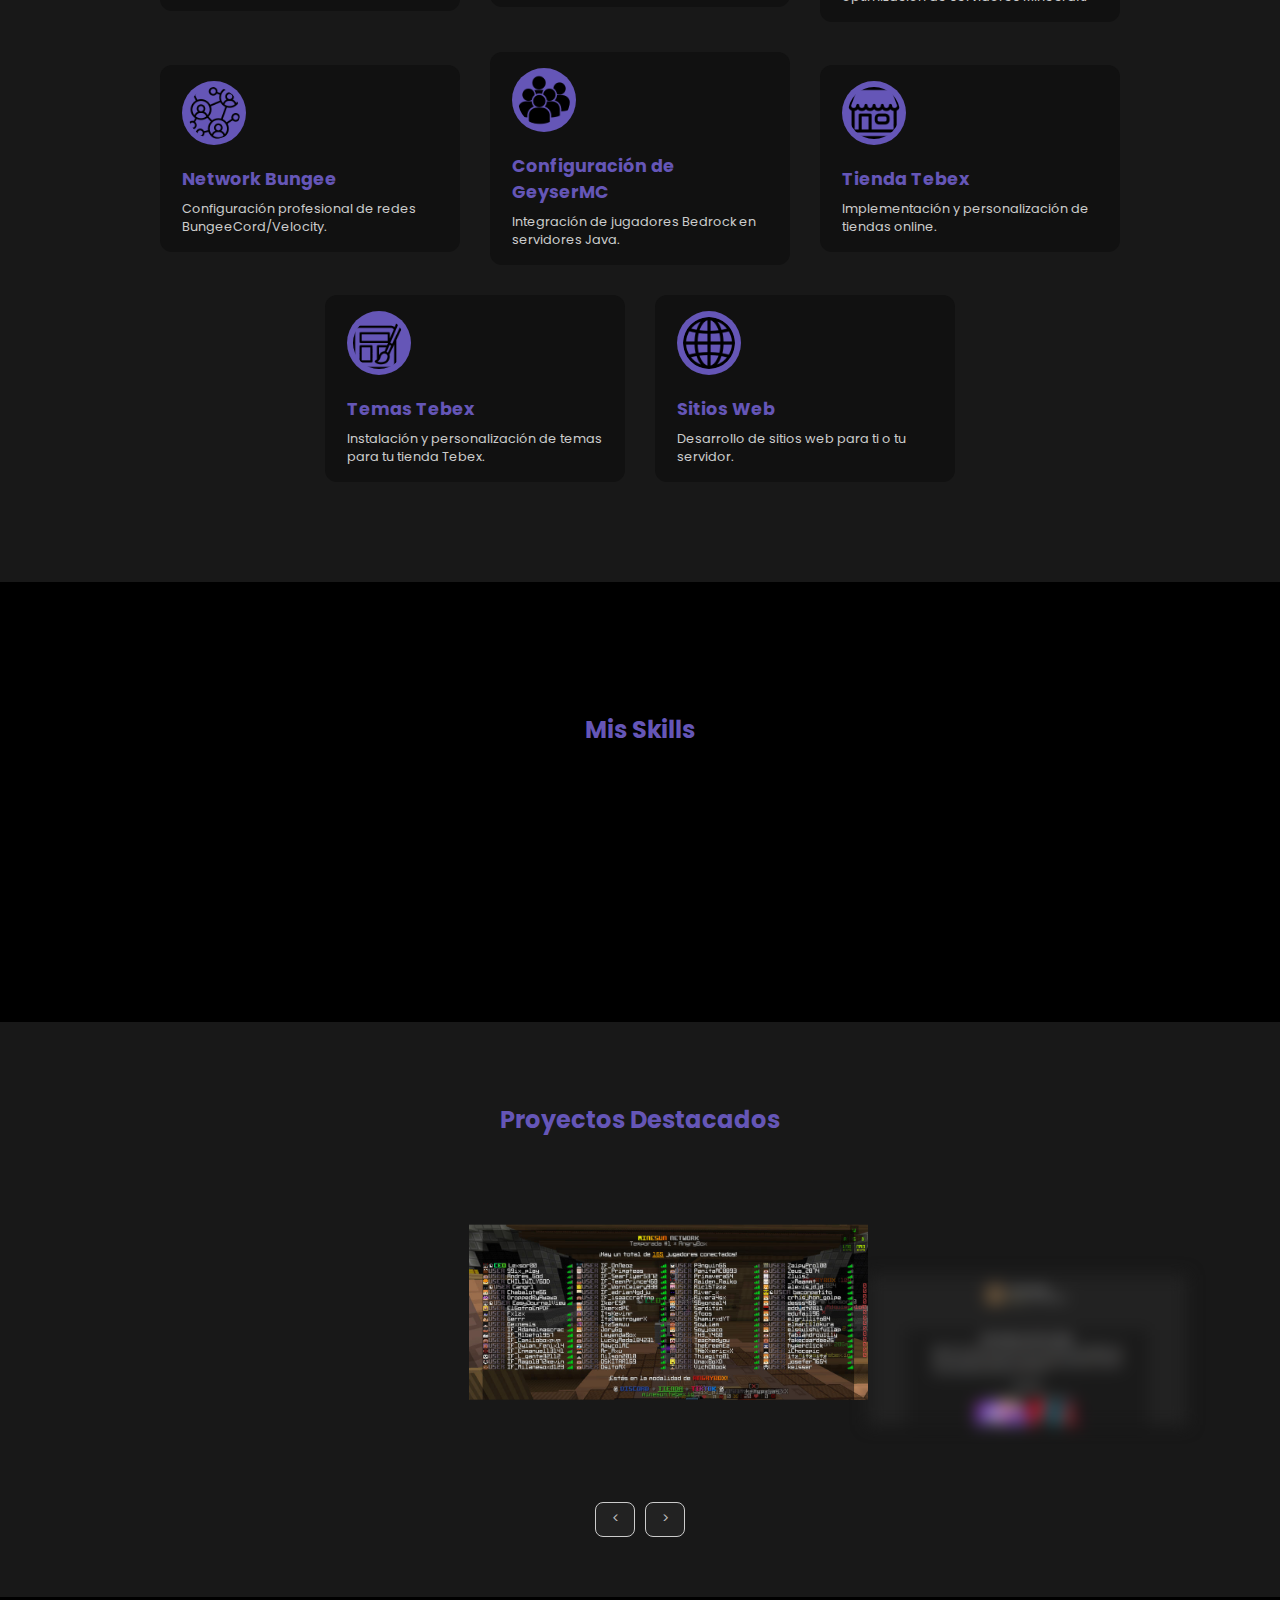
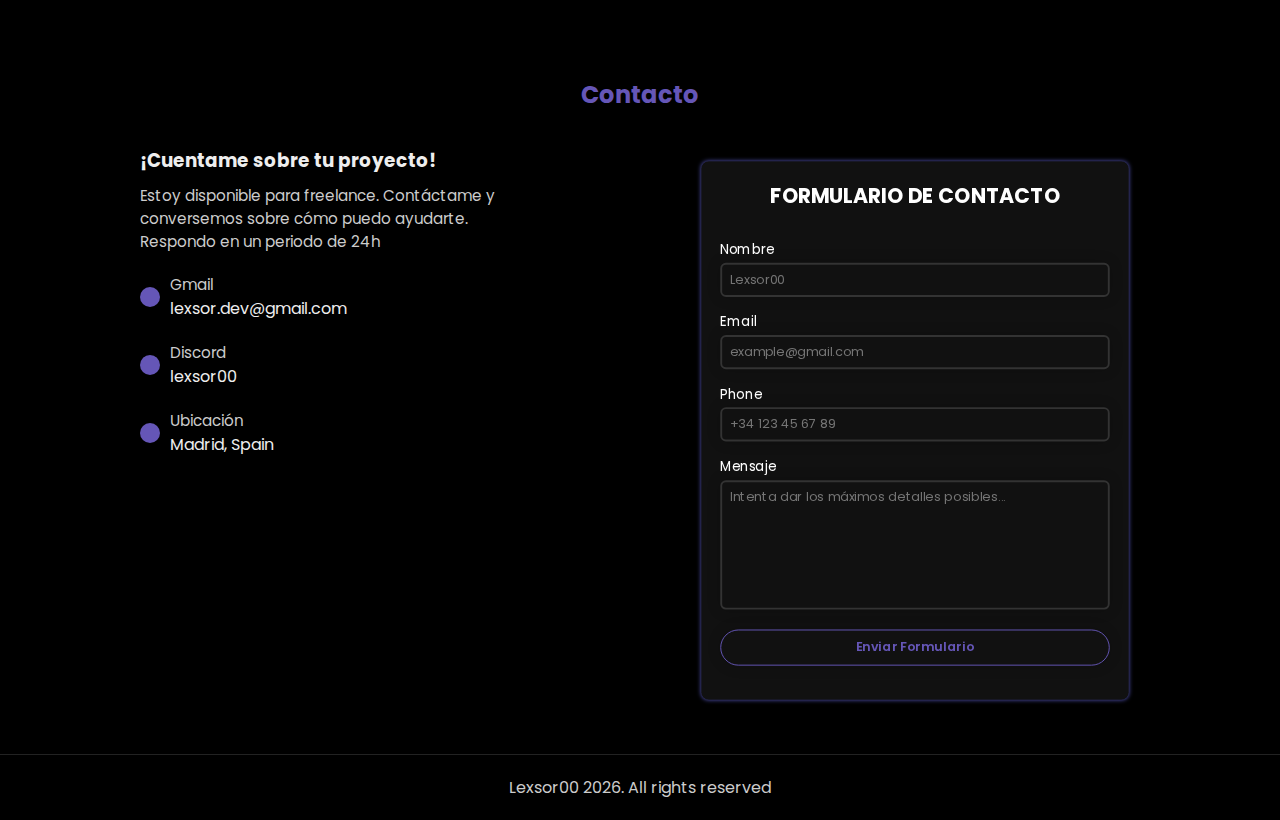
==== commit 16042f71: "Update index.html" ====
--- a/index.html
+++ b/index.html
@@ -6,7 +6,7 @@
         <meta charset="UTF-8">
         <meta name="viewport" content="width=device-width, initial-scale=1.0">
         <meta name="author" content="Lexsor00">
-        <meta name="description" content="Página Web sobre videojuegos">
+        <meta name="description" content="Portfolio de Lexsor00">
         <meta name="keywords" content="Lexsor Lexsor00 lexsor lexor lexsor00">
         <!-- Links -->
         <link rel="stylesheet" href="assets/css/nav.css">
--- a/assets/css/main.css
+++ b/assets/css/main.css
@@ -164,10 +164,30 @@
     transition: background-color 0.3s;
 }
 
+.fade-in {
+    animation: fadeIn 1s ease-out forwards;
+}
+
+@keyframes fadeIn {
+    from { 
+        opacity: 0; 
+        transform: translateY(50px); 
+    }
+    to { 
+        opacity: 1; 
+        transform: translateY(0); 
+    }
+}
+.hidden {
+    opacity: 0;
+    visibility: hidden;
+}
+
+
 .servicios__item img {
     width: 64px;
     background-color: #6556b7;
-    border-radius: 30px;
+    border-radius: 50%;
     margin: 6px 12px;
     padding: 6px;
     transition: background-color 0.3s;
@@ -703,4 +723,4 @@
     form {
         width: 350px;
     }
-}+}
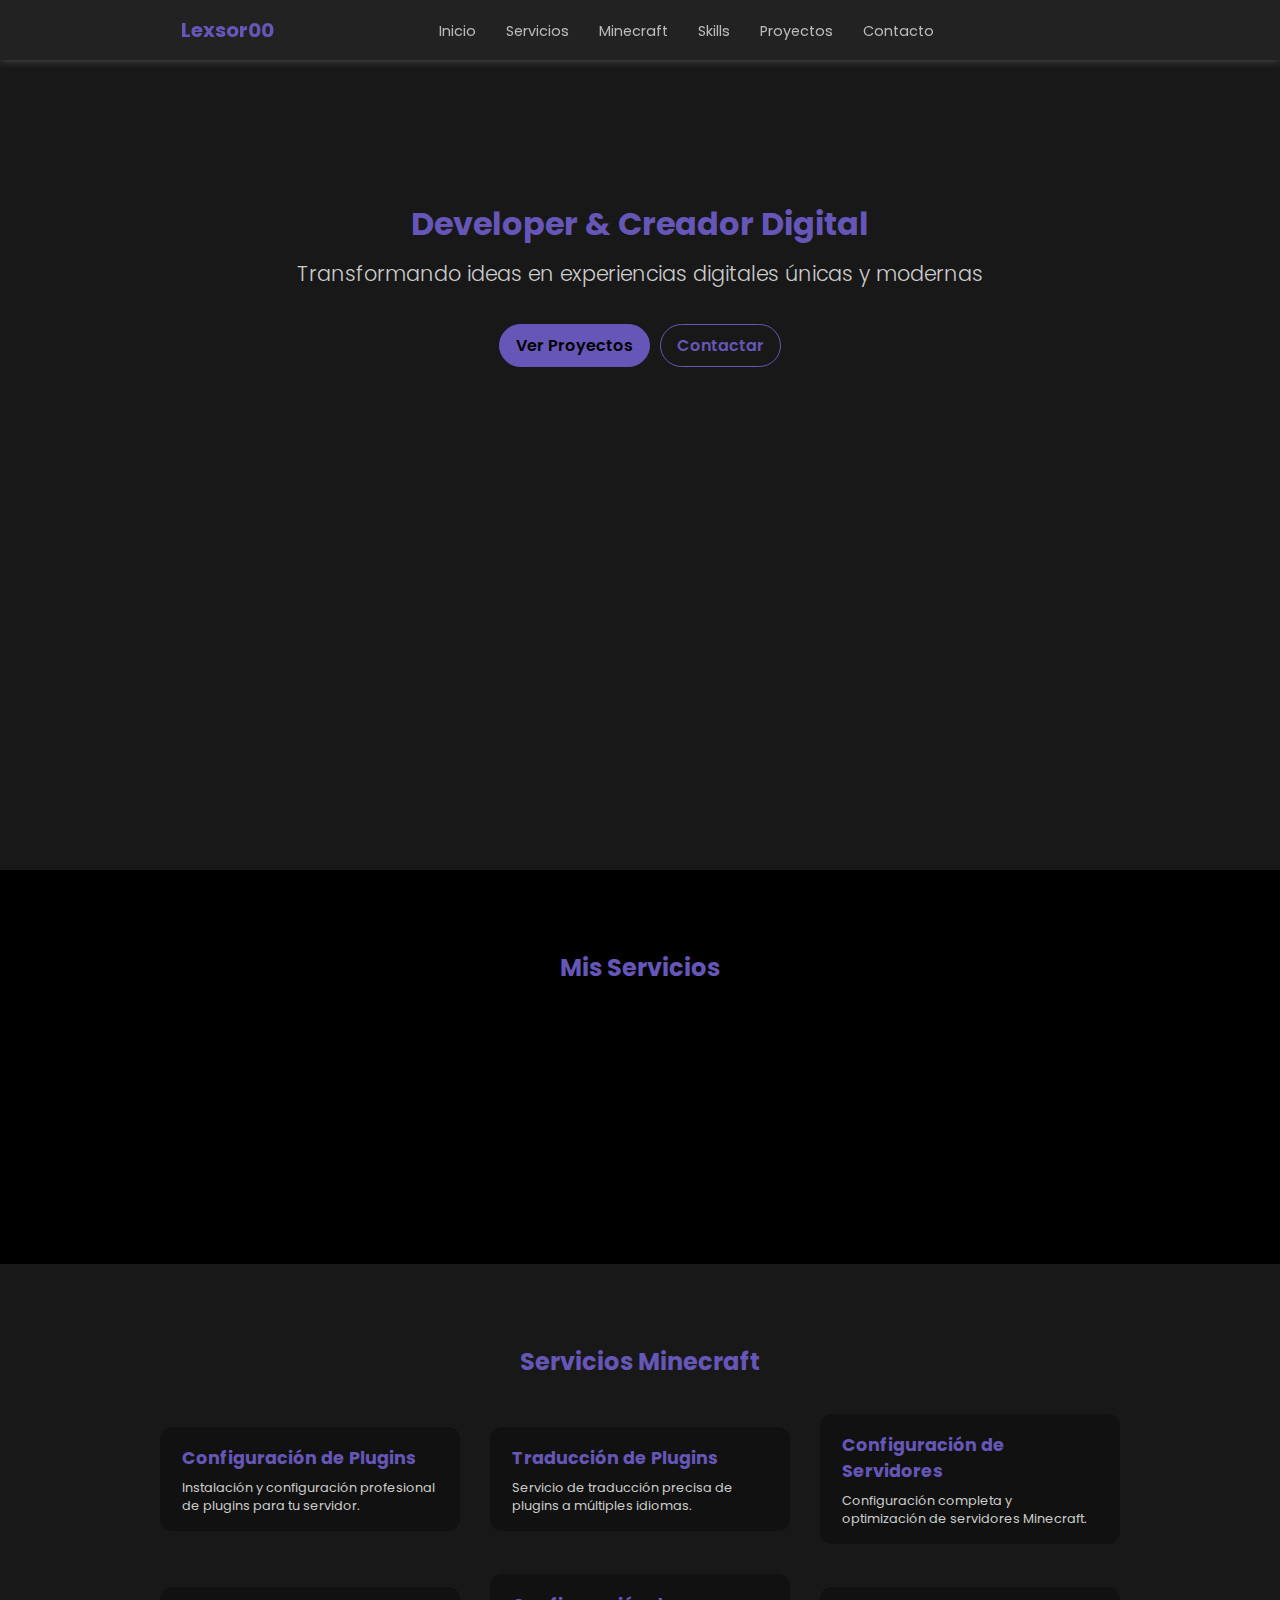
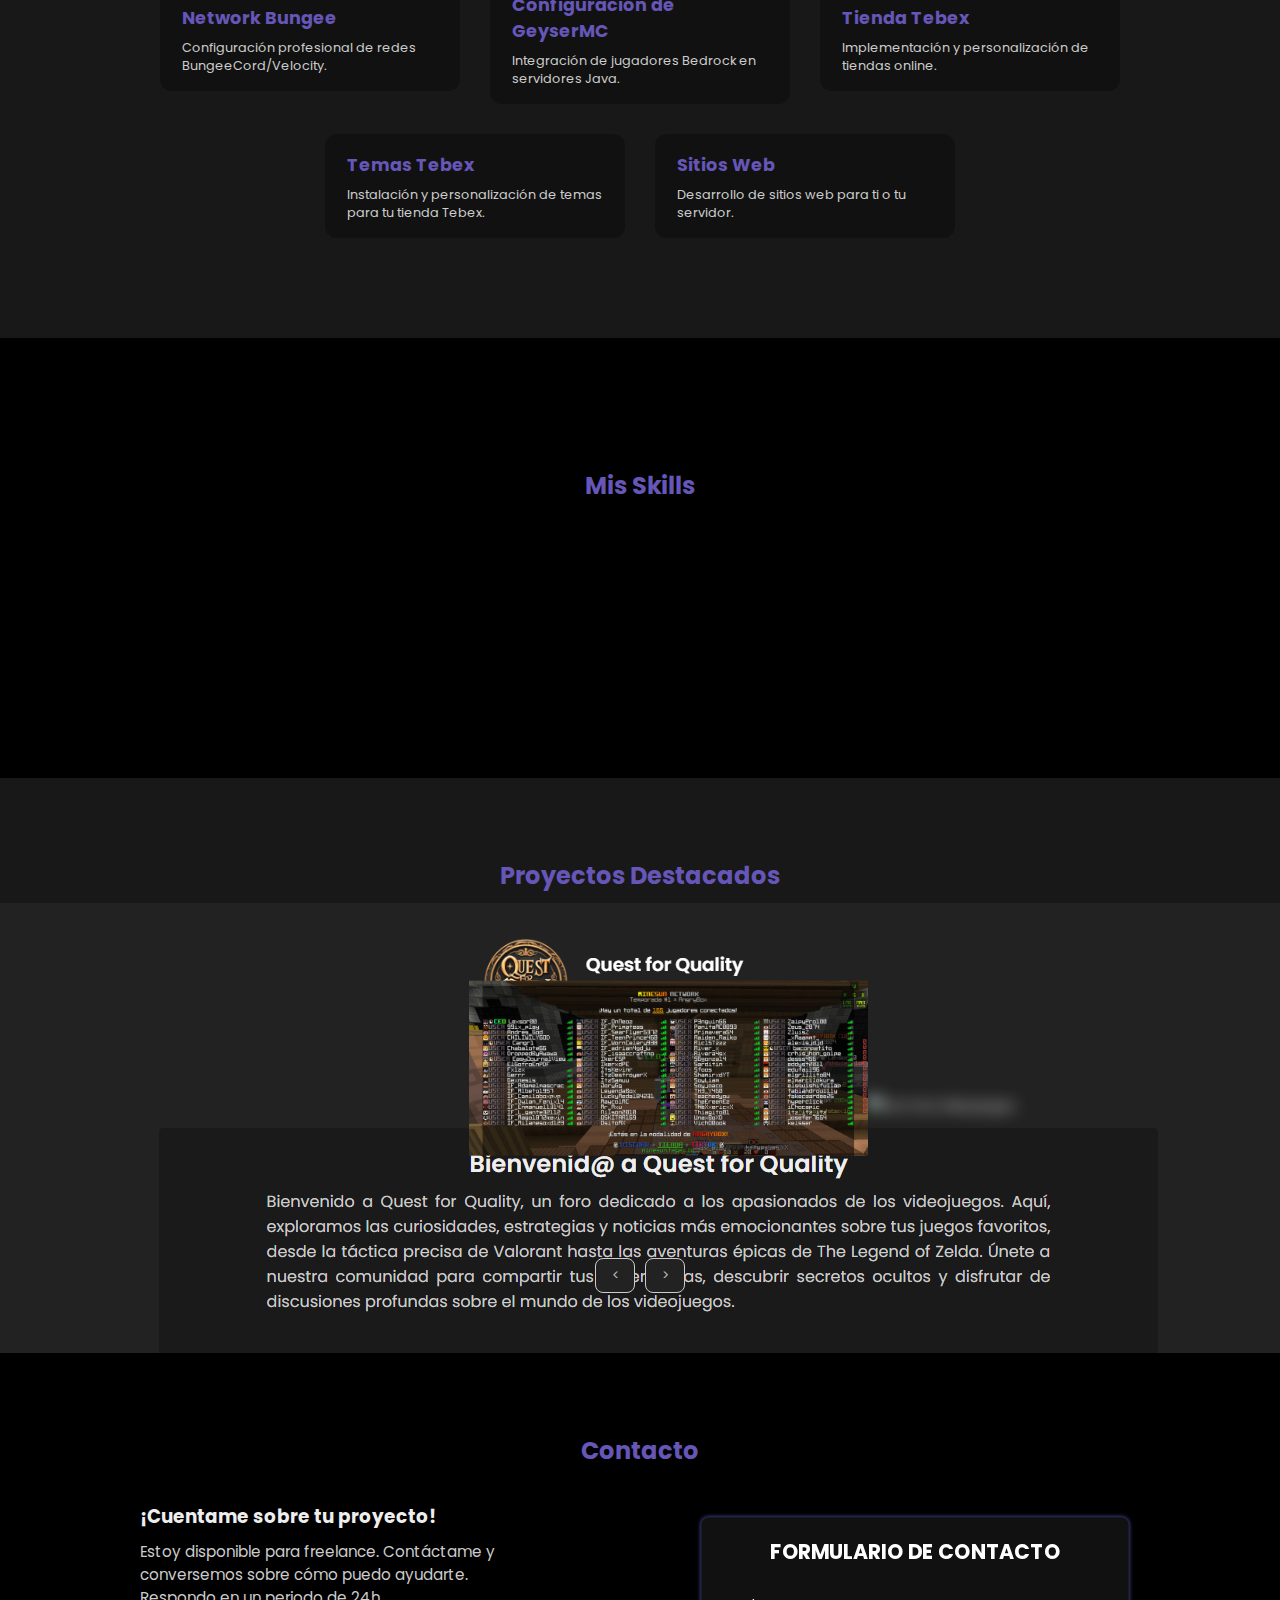
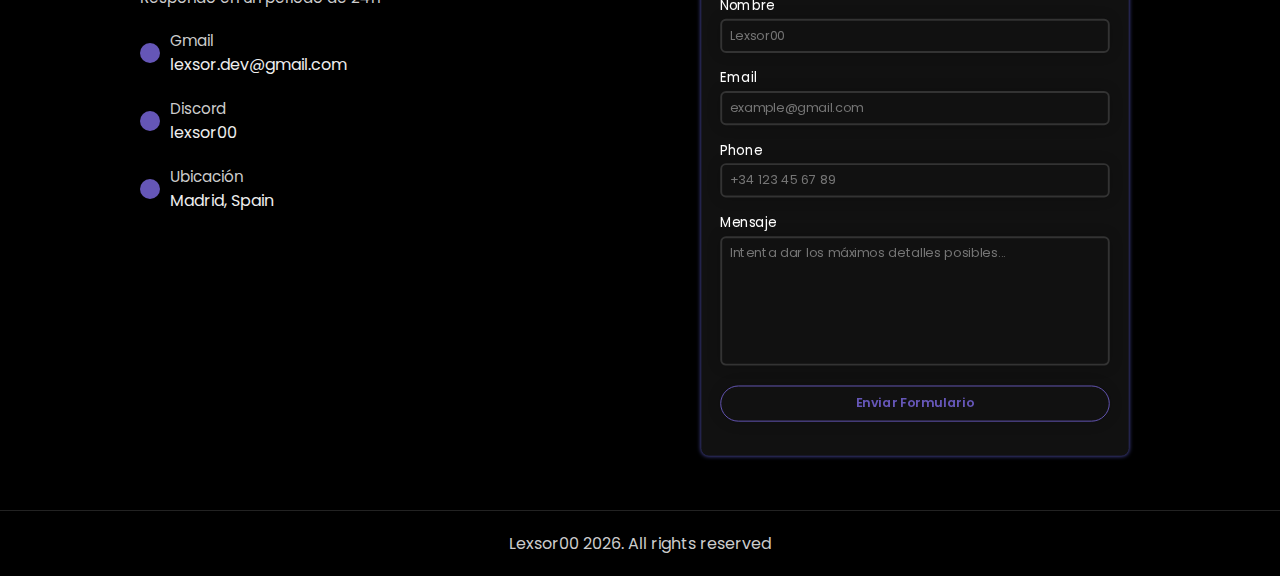
==== commit 71309a2d: "Update index.html" ====
--- a/index.html
+++ b/index.html
@@ -6,7 +6,7 @@
         <meta charset="UTF-8">
         <meta name="viewport" content="width=device-width, initial-scale=1.0">
         <meta name="author" content="Lexsor00">
-        <meta name="description" content="Portfolio de Lexsor00">
+        <meta name="description" content="Página Web sobre videojuegos">
         <meta name="keywords" content="Lexsor Lexsor00 lexsor lexor lexsor00">
         <!-- Links -->
         <link rel="stylesheet" href="assets/css/nav.css">
@@ -107,42 +107,42 @@
                 </div>
                 <div class="servicios__content minecraft__content">
                     <div class="servicios__item minecraft__item">
-                        <img src="assets/multimedia/img/config.png" alt="Foto Config">
+                        <i class="fa-solid fa-wrench"></i>
                         <h4>Configuración de Plugins</h4>
                         <p>Instalación y configuración profesional de plugins para tu servidor.</p>
                     </div>
                     <div class="servicios__item minecraft__item">
-                        <img src="assets/multimedia/img/traduc.png" alt="Foto Traducción">
+                        <i class="fa-solid fa-language"></i>
                         <h4>Traducción de Plugins</h4>
                         <p>Servicio de traducción precisa de plugins a múltiples idiomas.</p>
                     </div>
                     <div class="servicios__item minecraft__item">
-                        <img src="assets/multimedia/img/server.png" alt="Foto Servidores">
+                        <i class="fa-solid fa-server"></i>
                         <h4>Configuración de Servidores</h4>
                         <p>Configuración completa y optimización de servidores Minecraft.</p>
                     </div>
                     <div class="servicios__item minecraft__item">
-                        <img src="assets/multimedia/img/network.png" alt="Foto Network">
+                        <i class="fa-brands fa-hive"></i>
                         <h4>Network Bungee</h4>
                         <p>Configuración profesional de redes BungeeCord/Velocity.</p>
                     </div>
                     <div class="servicios__item minecraft__item">
-                        <img src="assets/multimedia/img/geyser.png" alt="Foto GeyserMC">
+                        <i class="fa-solid fa-network-wired"></i>
                         <h4>Configuración de GeyserMC</h4>
                         <p>Integración de jugadores Bedrock en servidores Java.</p>
                     </div>
                     <div class="servicios__item minecraft__item">
-                        <img src="assets/multimedia/img/tebex.png" alt="Foto Tebex">
+                        <i class="fa-solid fa-shop"></i>
                         <h4>Tienda Tebex</h4>
                         <p>Implementación y personalización de tiendas online.</p>
                     </div>
                     <div class="servicios__item minecraft__item">
-                        <img src="assets/multimedia/img/tema.png" alt="Foto Tema">
+                        <i class="fa-brands fa-unity"></i>
                         <h4>Temas Tebex</h4>
                         <p>Instalación y personalización de temas para tu tienda Tebex.</p>
                     </div>
                     <div class="servicios__item minecraft__item">
-                        <img src="assets/multimedia/img/webport.png" alt="Foto Web">
+                        <i class="fa-solid fa-globe"></i>
                         <h4>Sitios Web</h4>
                         <p>Desarrollo de sitios web para ti o tu servidor.</p>
                     </div>
@@ -164,16 +164,16 @@
                             <img src="assets/multimedia/img/css.png" alt="Logo Css">
                         </div>
                         <div class="slider__item item--3">
-                            <img src="assets/multimedia/img/tailwind.png" alt="Logo TailWind">
+                            <img src="assets/multimedia/img/javascript.png" alt="Logo JavaScript">
                         </div>
                         <div class="slider__item item--4">
+                            <img src="assets/multimedia/img/php.png" alt="Logo PhP">
+                        </div>
+                        <div class="slider__item item--5">
+                            <img src="assets/multimedia/img/cisco.png" alt="Logo Cisco">
+                        </div>
+                        <div class="slider__item item--6">
                             <img src="assets/multimedia/img/yaml.png" alt="Logo Yaml">
-                        </div>
-                        <div class="slider__item item--5">
-                            <img src="assets/multimedia/img/javascript.png" alt="Logo JavaScript">
-                        </div>
-                        <div class="slider__item item--6">
-                            <img src="assets/multimedia/img/react.png" alt="Logo React">
                         </div>
                         <div class="slider__item item--7">
                             <img src="assets/multimedia/img/html.png" alt="Logo Html">
@@ -182,16 +182,16 @@
                             <img src="assets/multimedia/img/css.png" alt="Logo Css">
                         </div>
                         <div class="slider__item item--9">
-                            <img src="assets/multimedia/img/tailwind.png" alt="Logo TailWind">
+                            <img src="assets/multimedia/img/javascript.png" alt="Logo JavaScript">
                         </div>
                         <div class="slider__item item--10">
+                            <img src="assets/multimedia/img/php.png" alt="Logo PhP">
+                        </div>
+                        <div class="slider__item item--11">
+                            <img src="assets/multimedia/img/cisco.png" alt="Logo Cisco">
+                        </div>
+                        <div class="slider__item item--12">
                             <img src="assets/multimedia/img/yaml.png" alt="Logo Yaml">
-                        </div>
-                        <div class="slider__item item--11">
-                            <img src="assets/multimedia/img/javascript.png" alt="Logo JavaScript">
-                        </div>
-                        <div class="slider__item item--12">
-                            <img src="assets/multimedia/img/react.png" alt="Logo React">
                         </div>
                     </div>
                 </div>
@@ -206,14 +206,14 @@
                 <div class="carousel">
                     <div class="list">
                         <div class="item">
-                            <img src="assets/multimedia/img/danhub.png" alt="Foto Web Restaurante">
+                            <img src="assets/multimedia/img/lexhub-webs.png" alt="Foto Web Restaurante">
                             <div class="introduce">
                                 <div class="topic">
-                                    <h4>Web Menus</h4>
+                                    <h4>LexHub · Webs</h4>
                                 </div>
                                 <div class="des">
-                                    <p>Una pequeña web que dispone de 2 tipos diferentes de menus</p>
-                                    <a class="des__link" href="https://lexsor00.github.io/danhub/" target="_blank" rel="noopener" rel="noreferrer" rel="nofollow">Click para ver!</a>
+                                    <p>Al hacer click podrás observar las diversas webs diseñadas.</p>
+                                    <a class="des__link" href="" rel="noopener" rel="noreferrer" rel="nofollow">Click para ver!</a>
                                 </div>
                             </div>
                         </div>
@@ -229,14 +229,14 @@
                             </div>
                         </div>
                         <div class="item">
-                            <img src="assets/multimedia/img/questfotquality.png" alt="Foto Foro Videojuegos">
+                            <img src="assets/multimedia/img/setups.png" alt="Foto Foro Videojuegos">
                             <div class="introduce">
                                 <div class="topic">
-                                    <h4>Web Foro</h4>
+                                    <h4>LexHub · Setups</h4>
                                 </div>
                                 <div class="des">
-                                    <p>Una pequeña web de videojuegos que cuenta con 2 plataformas y un juego en dicha plataforma</p>
-                                    <a class="des__link" href="https://lexsor00.github.io/QuestForQuality/" target="_blank" rel="noopener" rel="noreferrer" rel="nofollow">Click para ver!</a>
+                                    <p>Al hacer click podrás observar los diversos setups creados por mi.</p>
+                                    <a class="des__link abrir-menu2" href="" rel="noopener" rel="noreferrer" rel="nofollow">Click para ver!</a>
                                 </div>
                             </div>
                         </div>
@@ -245,9 +245,54 @@
                         <button id="prev"><</button>
                         <button id="next">></button>
                     </div>
-                </div>
-            </div>
-        </section>
+                    <div id="menu" class="menu-hidden">
+                        <button id="cerrar-menu"><i class="fa-solid fa-xmark"></i></button>
+                        <div class="menus">
+                            <div class="menu__container">
+                                <div class="container__item">
+                                    <img src="assets/multimedia/img/questfotquality.png" alt="Web Foro">
+                                    <h4>Web Foro</h4>
+                                    <a class="des__link abrir-menu2" href="https://lexsor00.github.io/QuestForQuality/" target="_blank" rel="noopener" rel="noreferrer" rel="nofollow">Click para ir!</a>
+                                </div>
+                                <div class="container__item">
+                                    <img src="assets/multimedia/img/danhub.png" alt="Web Restaurante">
+                                    <h4>Web Restaurante</h4>
+                                    <a class="des__link" href="https://lexsor00.github.io/danhub/" target="_blank" rel="noopener" rel="noreferrer" rel="nofollow">Click para ir!</a>
+                                </div>
+                                <div class="container__item">
+                                    <img src="assets/multimedia/img/lexrental.png" alt="Web Rental">
+                                    <h4>Web Rental</h4>
+                                    <a class="des__link" href="https://lexsor00.github.io/lexrental/" target="_blank" rel="noopener" rel="noreferrer" rel="nofollow">Click para ir!</a>
+                                </div>
+                                <div class="container__item">
+                                    <img src="assets/multimedia/img/lexhosting.png" alt="Web Hosting">
+                                    <h4>Web Hosting</h4>
+                                    <a class="des__link" href="https://lexsor00.github.io/lexhosting/" target="_blank" rel="noopener" rel="noreferrer" rel="nofollow">Click para ir!</a>
+                                </div>
+                            </div>
+                        </div>
+                    </div>
+                    <div id="menu2" class="menu-hidden">
+                        <button id="cerrar-menu2"><i class="fa-solid fa-xmark"></i></button>
+                        <div class="menus">
+                            <div class="menu__container">
+                                <div class="container__item">
+                                    <img src="assets/multimedia/img/angry.png" alt="Web Foro">
+                                    <h4>AngryBox</h4>
+                                    <a class="des__link" href="https://builtbybit.com/resources/angrybird-boxpvp-premium-setup.45994/" target="_blank" rel="noopener" rel="noreferrer" rel="nofollow">Click para ir!</a>
+                                </div>
+                                <div class="container__item">
+                                    <img src="assets/multimedia/img/landbox.png" alt="Web Foro">
+                                    <h4>LandBox</h4>
+                                    <a class="des__link" href="https://builtbybit.com/resources/landbox-boxpvp-premium-setup.52192/" target="_blank" rel="noopener" rel="noreferrer" rel="nofollow">Click para ir!</a>
+                                </div>
+                            </div>
+                        </div>
+                    </div>
+                </div>
+            </div>
+        </section>
+
         <!-- Contacto -->
         <section id="contacto">
             <div class="servicios">
@@ -330,6 +375,6 @@
         </div>
     </footer>
     <!-- Scripts -->
-    <script src="assets/js/proyects.js"></script>
+    <script src="assets/js/main.js"></script>
 </body>
 </html>
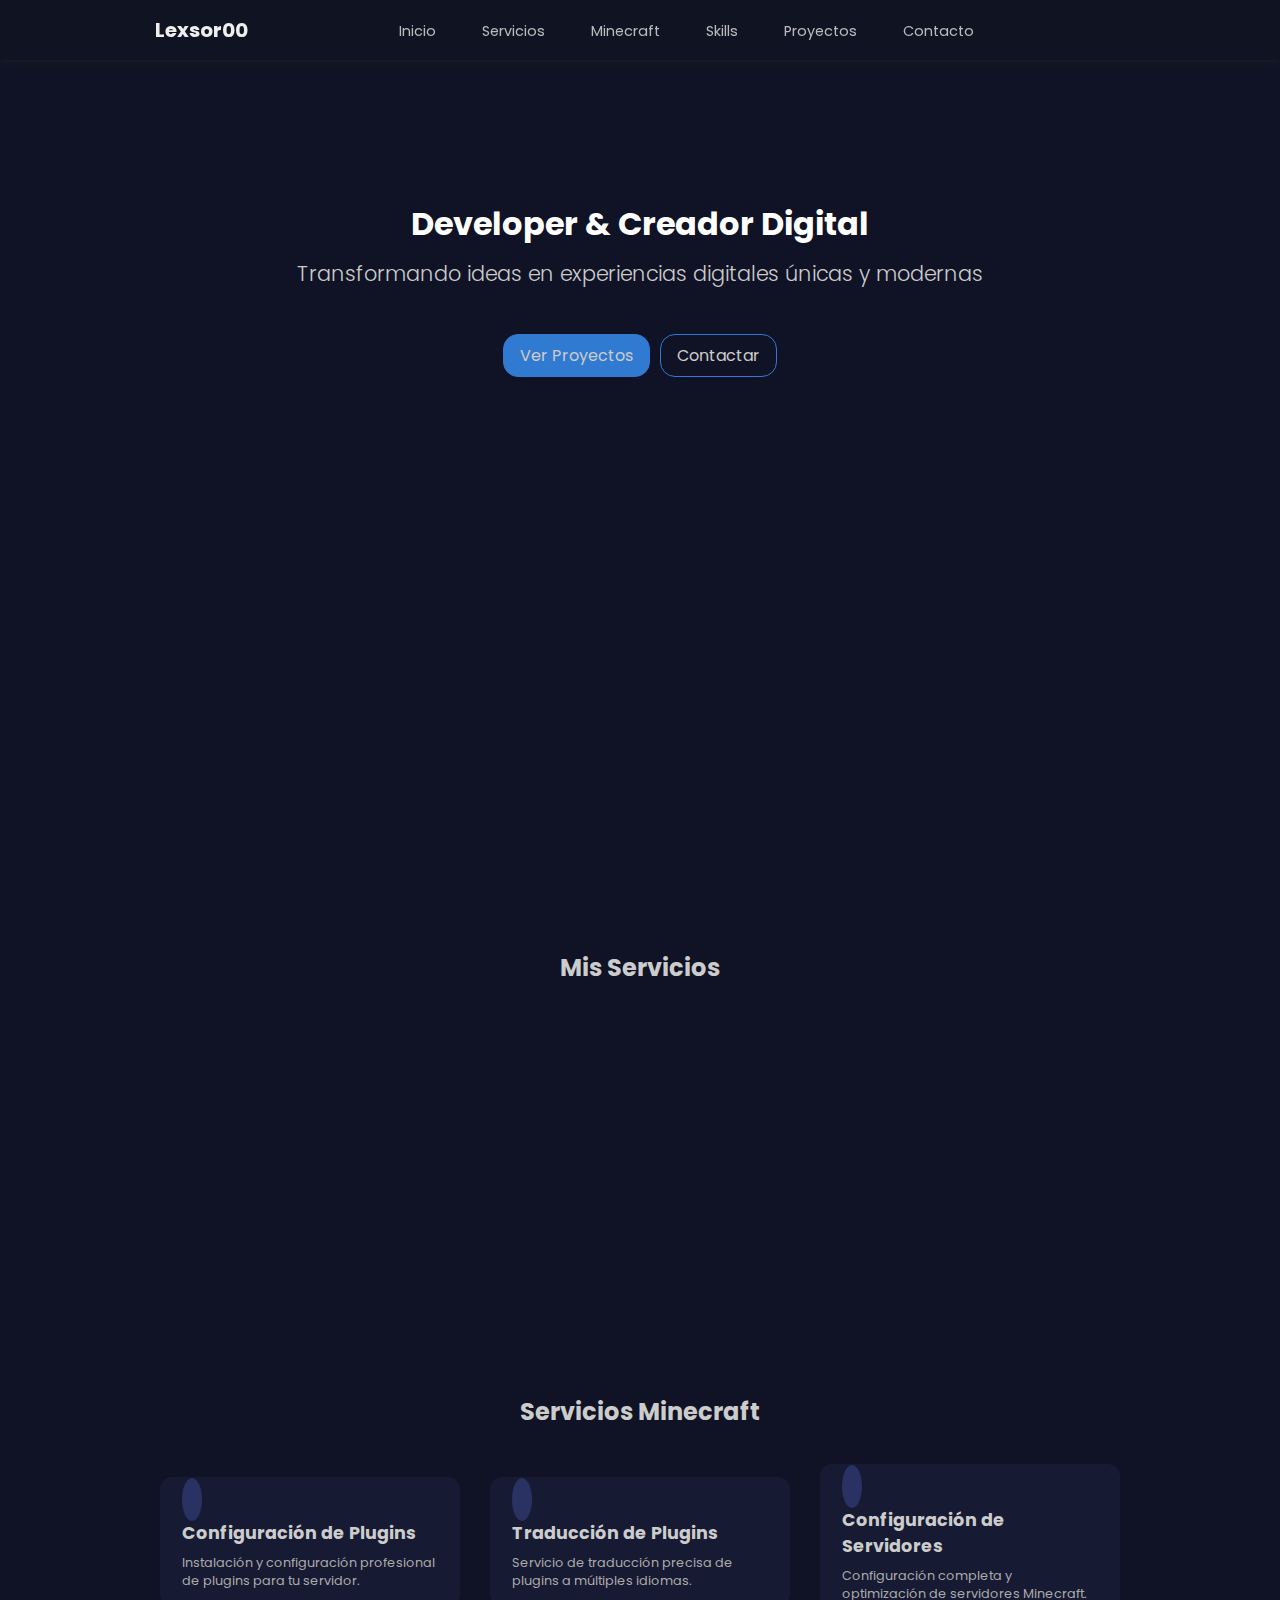
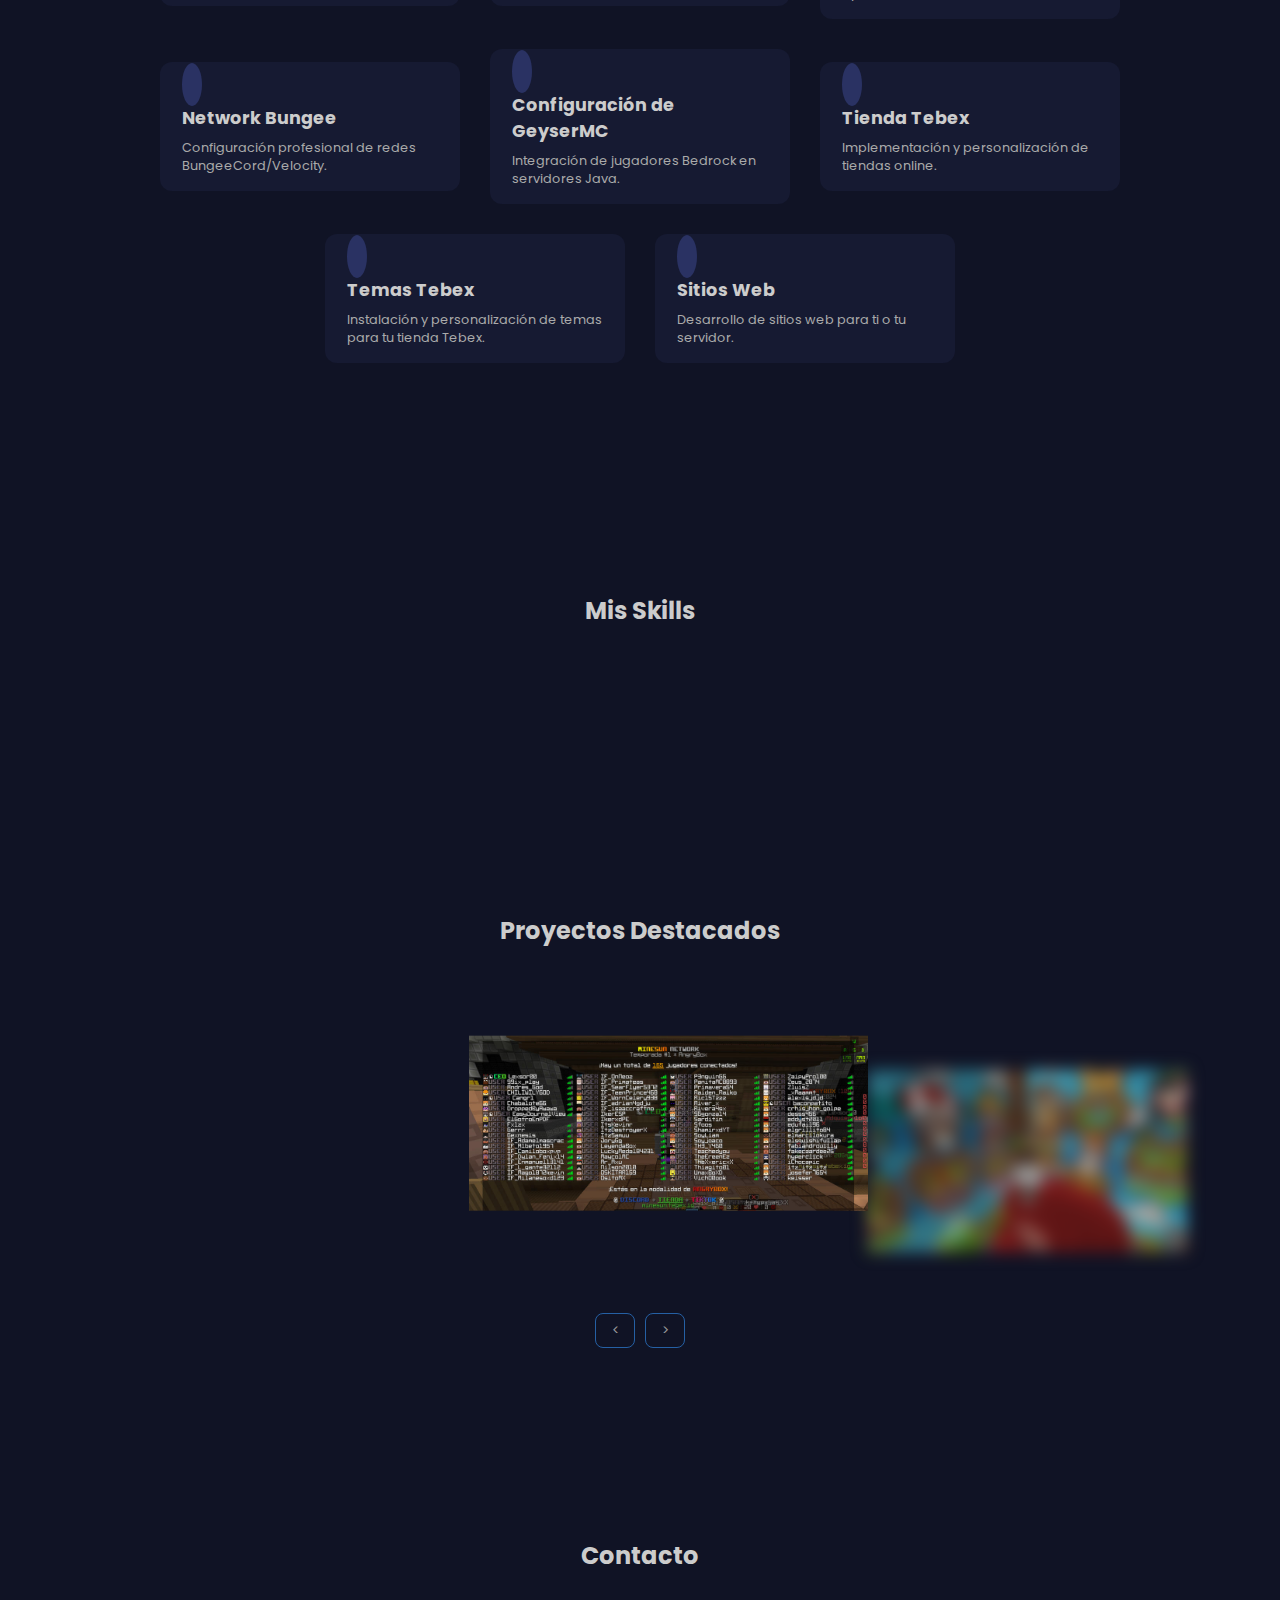
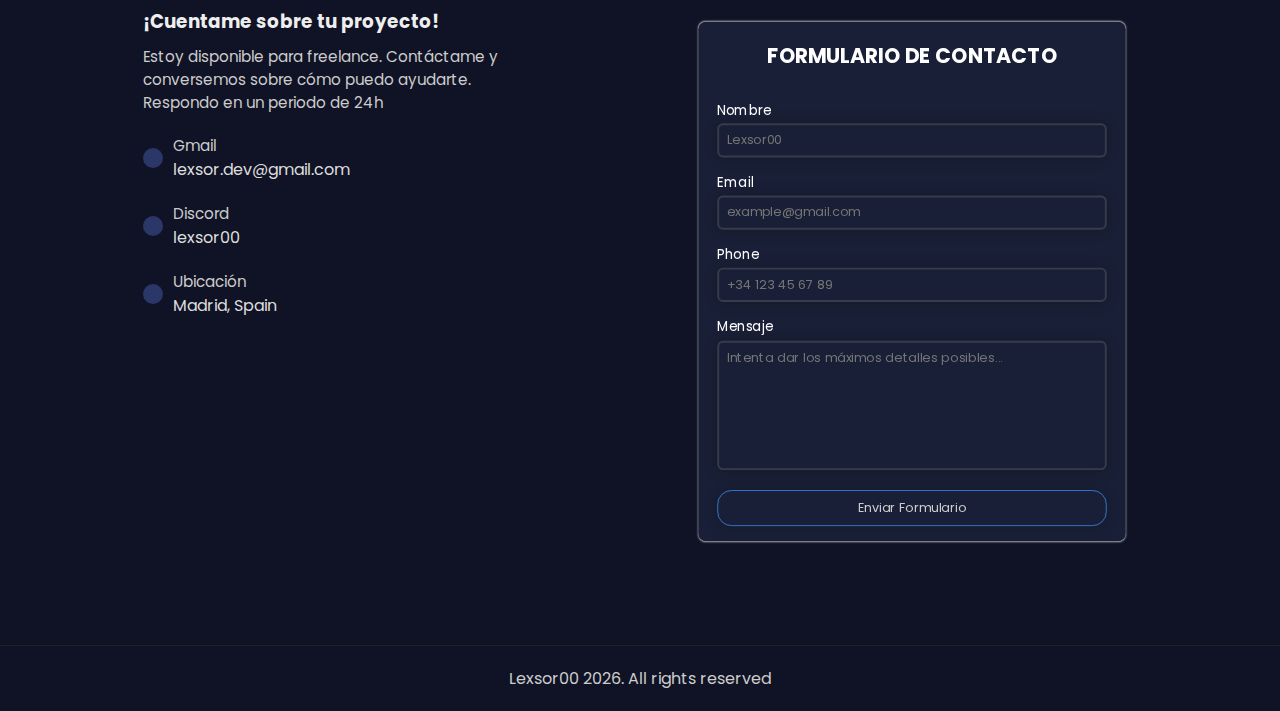
==== commit cb35c56e: "Update index.html" ====
--- a/index.html
+++ b/index.html
@@ -6,7 +6,7 @@
         <meta charset="UTF-8">
         <meta name="viewport" content="width=device-width, initial-scale=1.0">
         <meta name="author" content="Lexsor00">
-        <meta name="description" content="Página Web sobre videojuegos">
+        <meta name="description" content="Portfolio de Lexsor00">
         <meta name="keywords" content="Lexsor Lexsor00 lexsor lexor lexsor00">
         <!-- Links -->
         <link rel="stylesheet" href="assets/css/nav.css">
--- a/assets/css/nav.css
+++ b/assets/css/nav.css
@@ -1,4 +1,4 @@
-/* nav */
+/* NAV */
 .header {
     position: sticky;
     top: 0px;
@@ -9,32 +9,53 @@
     display: flex;
     justify-content: space-evenly;
     align-items: center;
-    background-color: #222;
+    background-color: #101322;
     padding: 15px;
     filter: 
-    drop-shadow(0 0 5px #555);
+    drop-shadow(0 0 5px #222);
 }
 
 .nav__pc h3 {
-    color: #6556b7;
+    color: #eee;
     font-size: 1.25rem;
 }
 
 .nav__pc .header__ul {
     display: flex;
-    gap: 30px;
+    gap: 22px;
     list-style: none;
 }
-
+.nav__pc .header__ul .ul--active {
+    border-bottom: 1px solid #eee;
+    color: #fff;
+}
+.nav__tlf .header__ul--tlf .ul--active {
+    color: #fff;
+    border-left: 1px solid #eee;
+}
+.nav__pc .header__order {
+    font-size: 0.9rem;
+    background-color: #317ad1;
+    color: #eee;
+    padding: 8px;
+    border-radius: 8px;
+    text-align: center;
+}
+.nav__pc .header__order:hover {
+    background-color: #2560a4;
+}
 .nav__pc .header__ul li a,
 .nav__tlf .header__ul--tlf li a{
     color: #bbb;
     font-size: 0.9rem;
+    padding: 8px 12px;
 }
 
 .nav__pc .header__ul li:hover a,
 .nav__tlf .header__ul--tlf li:hover a {
-    color: #eee;
+    color: #222;
+    background-color: #ccc;
+    border-radius: 8px;
 }
 
 .nav__pc a {
@@ -44,6 +65,7 @@
 .nav__tlf {
     display: none;
 }
+
 
 
 /* footer */
@@ -62,6 +84,10 @@
     color: #ccc;
 }
 
+
+@media screen and (max-width: 991px) {
+}
+
 @media screen and (max-width: 767px) {
     /* mobile */
     .nav__pc {
@@ -71,14 +97,14 @@
         display: flex;
         justify-content: space-evenly;
         align-items: center;
-        background-color: #222;
+        background-color: #101322;
         padding: 15px;
         filter: 
-        drop-shadow(0 0 5px #555);
+        drop-shadow(0 0 5px #222);
         gap: 200px;
     }
     .nav__tlf h3 {
-        color: #6556b7;
+        color: #eee;
     }
 
     .menu-label {
@@ -104,7 +130,7 @@
     }
     
     .menu-label input[type="checkbox"]:checked + .icon-box {
-        border-color: #6556b7;
+        border-color: #2560a4;
     }
     
     .menu-label input[type="checkbox"]:checked + .icon-box i {
@@ -118,6 +144,9 @@
     .header__ul--tlf {
         list-style: none;
     }
+    .header__ul--tlf li {
+        padding-top: 10px;
+    }
 
     .menu-label input[type="checkbox"]:checked ~ .hidden-buttons {
         position: absolute;
@@ -126,10 +155,10 @@
         width: 100%;
         display: flex;
         flex-flow: column wrap;
-        background-color: #222;
+        background-color: #101322;
         padding-left: 20px;
     }
     .header__ul--tlf li:last-child {
         padding-bottom: 10px;
     }
-}+}
--- a/assets/css/main.css
+++ b/assets/css/main.css
@@ -13,9 +13,10 @@
 
 body{
     overflow-x: hidden;
-    background-color: #000;
+    background-color: #101325;
     color: #fff;
 }
+
 
 :root{
     --item1-transform: translateX(-100%) translateY(-5%) scale(1.5);
@@ -44,14 +45,12 @@
     --item5-opacity: 0;
 }
 
+
 /* Inicio */
-
-#inicio{
-    background-color: #3337;
+.inicio {
+    position: relative;
     height: 90vh;
 }
-
-
 .inicio__title {
     text-align: center;
     margin: auto;
@@ -59,7 +58,6 @@
 }
 
 .inicio .inicio__title h2 {
-    color: #6556b7;
     font-size: 2rem;
 }
 .inicio .inicio__title h4 {
@@ -67,7 +65,7 @@
     color: #ccc;
     font-size: 1.3rem;
     font-weight: 300;
-    animation: escribir 2s steps(60) forwards;
+    animation: escribir 1.2s steps(60) forwards;
 }
 @keyframes escribir {
     0% { 
@@ -83,39 +81,38 @@
     justify-content: center;
     align-items: center;
     gap: 10px;
+    margin-top: 10px;
 }
 
 .btn {
     padding: 8px 16px;
-    border-radius: 40px;
-    color: #6556b7;
-    font-weight: 600;
-    border: 1.5px solid #6556b7;
+    border-radius: 15px;
+    border: 1.5px solid #317ad1;
     transition: 0.3s ease;
-    margin-bottom: 20px;
+    color: #ccc;
 }
 .btn1 {
-    background-color: #6556b7;
-    color: #000;
+    background-color: #317ad1;
 }
 
 .btn:hover {
     transform: scale3d(1.03);
-    background-color: #6556b7;
-    color: #000;
-    box-shadow: 0 0 5px #6556b7;
+    background-color: #317ad1;
+    color: #eee;
+    box-shadow: 0 0 5px #317ad1;
 }
 .btn1:hover {
-    background-color: #5556b8;
+    background-color: #2560a4;
 }
 
 .inicio__icon {
     text-align: center;
-    padding: 180px 0 10px 0;
 }
 
 .inicio__icon i {
-    color: #6556b7;
+    position: absolute;
+    bottom: 15px;
+    color: #eee;
     font-weight: 600;
     font-size: 1.15rem;
     animation: arribaAbajo 1.5s infinite;
@@ -131,10 +128,8 @@
 }
 
 
-/* Servicios */
-#servicios,
-#contacto {
-    background-color: #000;
+.servicios {
+    padding-bottom: 50px;
 }
 
 .servicios__title {
@@ -142,7 +137,7 @@
 }
 
 .servicios__title h3 {
-    color: #6556b7;
+    color: #ccc;
     font-size: 1.5rem;
 }
 
@@ -157,7 +152,7 @@
 }
 
 .servicios__item {
-    background-color: #111;
+    background-color: #161a32;
     padding: 10px;
     width: 275px;
     border-radius: 12px;
@@ -186,14 +181,14 @@
 
 .servicios__item img {
     width: 64px;
-    background-color: #6556b7;
+    background-color: #2a3263;
     border-radius: 50%;
     margin: 6px 12px;
     padding: 6px;
     transition: background-color 0.3s;
 }
 .servicios__item h4 {
-    color: #6556b7;
+    color: #ccc;
     margin: 8px 12px;
     font-size: 1.15rem;
     transition: color 0.3s;
@@ -202,40 +197,40 @@
     text-align: start;
     margin: 6px 12px;
     font-size: 0.9rem;
-    color: #ccc;
+    color: #aaa;
     transition: color 0.3s;
 }
 
 .servicios__item:hover {
-    background-color: #222;
+    background-color: #191f36;
 }
 .servicios__item:hover img {
-    background-color: #5556b8;
+    background-color: #2c3769;
 }
 .servicios__item:hover h4 {
-    color: #5556b8;
+    color: #ddd;
 }
 .servicios__item:hover p {
-    color: #eee;
-}
-
-
-
+    color: #bbb;
+}
 
 /* Minecraft */
 
-#minecraft,
-#proyectos {
-    background-color: #3337;
-}
-
 .minecraft__content {
-    padding-bottom: 100px;
+    padding-bottom: 50px;
 }
 
 .minecraft__item {
     width: 300px;
 }
+.minecraft__item i {
+    background-color: #2a3263;
+    scale: 1.1;
+    border-radius: 50%;
+    margin: 6px 12px;
+    padding: 10px;
+    transition: background-color 0.3s;
+}
 
 .minecraft__item h4 {
     font-size: 1.10rem;
@@ -245,10 +240,13 @@
     font-size: 0.8rem;
 }
 
+
+
+
 /* Skills */
 
 .habilidades {
-    margin: 30px 0 120px 0;
+    padding-bottom: 50px;
 }
 
 
@@ -343,6 +341,7 @@
 }
 
 
+
 /* Proyectos */
 
 .carousel{
@@ -400,30 +399,29 @@
 .carousel .list .item .introduce .topic{
     font-size: 2em;
     font-weight: 500;
-    color: #6556b7;
+    color: #ccc;
 }
 
 .carousel .list .item .introduce .des{
     width: 300px;
     font-size: small;
+    color: #aaa;
+}
+.carousel .list .item .introduce .des p {
+    padding-bottom: 20px;
+}
+.carousel .list .item .introduce .des .des__link {
+    padding: 8px 16px;
+    border-radius: 15px;
+    border: 1.5px solid #317ad1;
+    transition: 0.3s ease;
     color: #ccc;
-    text-align: justify;
-}
-.carousel .list .item .introduce .des p {
-    padding-bottom: 15px;
-}
-.carousel .list .item .introduce .des .des__link {
-    color: #7446b7;
-    background-color: #222a;
-    padding: 4px 16px;
-    border-radius: 8px;
-    letter-spacing: 1.2px;
-    border: 0.5px solid #555;
-    transition: border 0.3s;
 }
 .carousel .list .item .introduce .des .des__link:hover {
-    border: 0.6px solid #5556b8;
-    background-color: #222;
+    transform: scale3d(1.03);
+    background-color: #2560a4;
+    color: #eee;
+    box-shadow: 0 0 5px #317ad1;
 }
 
 .carousel .list .item:nth-child(1){
@@ -557,15 +555,104 @@
     border: none;
     cursor: pointer;
     margin: 0 5px;
-    border: 1px solid #ccc;
-    color: #bbb;
+    border: 1px solid #2560a4;
+    color: #999;
     transition: 0.3s;
-    background-color: #222;
+    background-color: #101325;
 }
 #prev:hover,
 #next:hover{
-    border: 1px solid #6556b7;
-    color: #6556b7;
+    border: 1px solid #317ad1;
+    color: #ddd;
+}
+
+
+.menu-hidden {
+    display: none;
+}
+
+.menu-visible {
+    display: block;
+    position: absolute;
+    padding: 20px;
+    background-color: #191f36;
+    border-radius: 8px;
+    top: 5%;
+    left: 10%;
+    width: 80%;
+    height: 70vh;
+}
+
+.menus {
+    height: 100%; 
+    overflow-y: auto;
+    padding-right: 10px;
+}
+
+.menu-visible button {
+    position: absolute;
+    top: -6px;
+    right: -5px;
+    background-color: transparent;
+    color: #f00;
+    cursor: pointer;
+    scale: 2;
+}
+
+.menu-visible .menu__container {
+    display: flex;
+    flex-flow: row wrap;
+    justify-content: center;
+    gap: 10px;
+}
+
+.menu-visible .menu__container .container__item {
+    width: 300px;
+    background-color: #101325;
+    padding: 10px;
+    border-radius: 10px;
+    text-align: center;
+}
+
+.menu-visible .menu__container .container__item img {
+    width: 250px;
+}
+
+.menu-visible .menu__container .container__item h4 {
+    color: #ddd;
+    margin-bottom: 6px;
+}
+
+.menu-visible .menu__container .container__item a {
+    padding: 2px 16px;
+    border-radius: 8px;
+    border: 1.5px solid #317ad1;
+    transition: 0.3s ease;
+    color: #ccc;
+}
+
+.menu-visible .menu__container .container__item a:hover {
+    transform: scale3d(1.03);
+    background-color: #2560a4;
+    color: #eee;
+}
+
+.menus::-webkit-scrollbar {
+    width: 10px;
+}
+
+.menus::-webkit-scrollbar-track {
+    background: #191f36; 
+    border-radius: 5px; 
+}
+
+.menus::-webkit-scrollbar-thumb {
+    background: #2a3263; 
+    border-radius: 5px;
+}
+
+.menus::-webkit-scrollbar-thumb:hover {
+    background: #2a3263; 
 }
 
 
@@ -576,7 +663,6 @@
     justify-content: space-evenly;
     flex-flow: row wrap;
     margin: auto;
-    gap: 10px;
 }
 .contacto__item {
     width: 400px;
@@ -601,7 +687,7 @@
 .icons__item i {
     margin-right: 10px;
     font-size: 1.20rem;
-    background-color: #6556b7;
+    background-color: #2c3769;
     padding: 10px;
     color: #eee;
     border-radius: 50%;
@@ -611,27 +697,23 @@
     color: #ccc;
 }
 .icons__item .icons__text span{
-    color: #eee;
+    color: #ddd;
     transition: color 0.3s;
 }
-
-.icons__item:hover i{
-    background-color: #5556b8;
-}
 .icons__item:hover .icons__text span {
-    color: #6556b7;
+    color: #317ad1;
 }
 
 
 
 form {
-    background: #111;
+    background: #191f36;
     padding: 10px 0;
     width: 450px;
     border-radius: 8px;
     position: relative;
     scale: 0.95;
-    box-shadow: 0 0 5px #5556b8;
+    box-shadow: 0 0 2px #ccc;
 }
 
 .form h3 {
@@ -672,6 +754,9 @@
     cursor: pointer;
 }
 
+
+
+
 @media screen and (max-width: 991px) {
     /* Proyectos */
     .carousel .list .item{
@@ -681,12 +766,21 @@
         width: 210px;
     }
 
+    /* Contacto */
     .contacto__item {
         margin-bottom: 30px;
     }
 }
 
 @media screen and (max-width: 767px) {
+    /* Servicios */
+    .servicios__content {
+        gap: 10px
+    }
+    .servicios__item {
+        scale: 0.9;
+        padding: 8px;
+    }
     /* Skills */
     .slider__content {
         width: 80%;
@@ -717,6 +811,16 @@
     .arrows{
         bottom: 30px;
     }
+
+
+    .menu-visible {
+        height: 65vh;
+    }
+    .menu-visible .menu__container .container__item {
+        width: 275px;
+    }
+
+    /* Contacto */
     .contacto__item:first-child {
         margin-left: 10px;
     }
@@ -724,3 +828,10 @@
         width: 350px;
     }
 }
+
+@media screen and (max-width: 449px) {
+
+    .menu-visible .menu__container .container__item {
+        scale: 0.8;
+    }
+}
